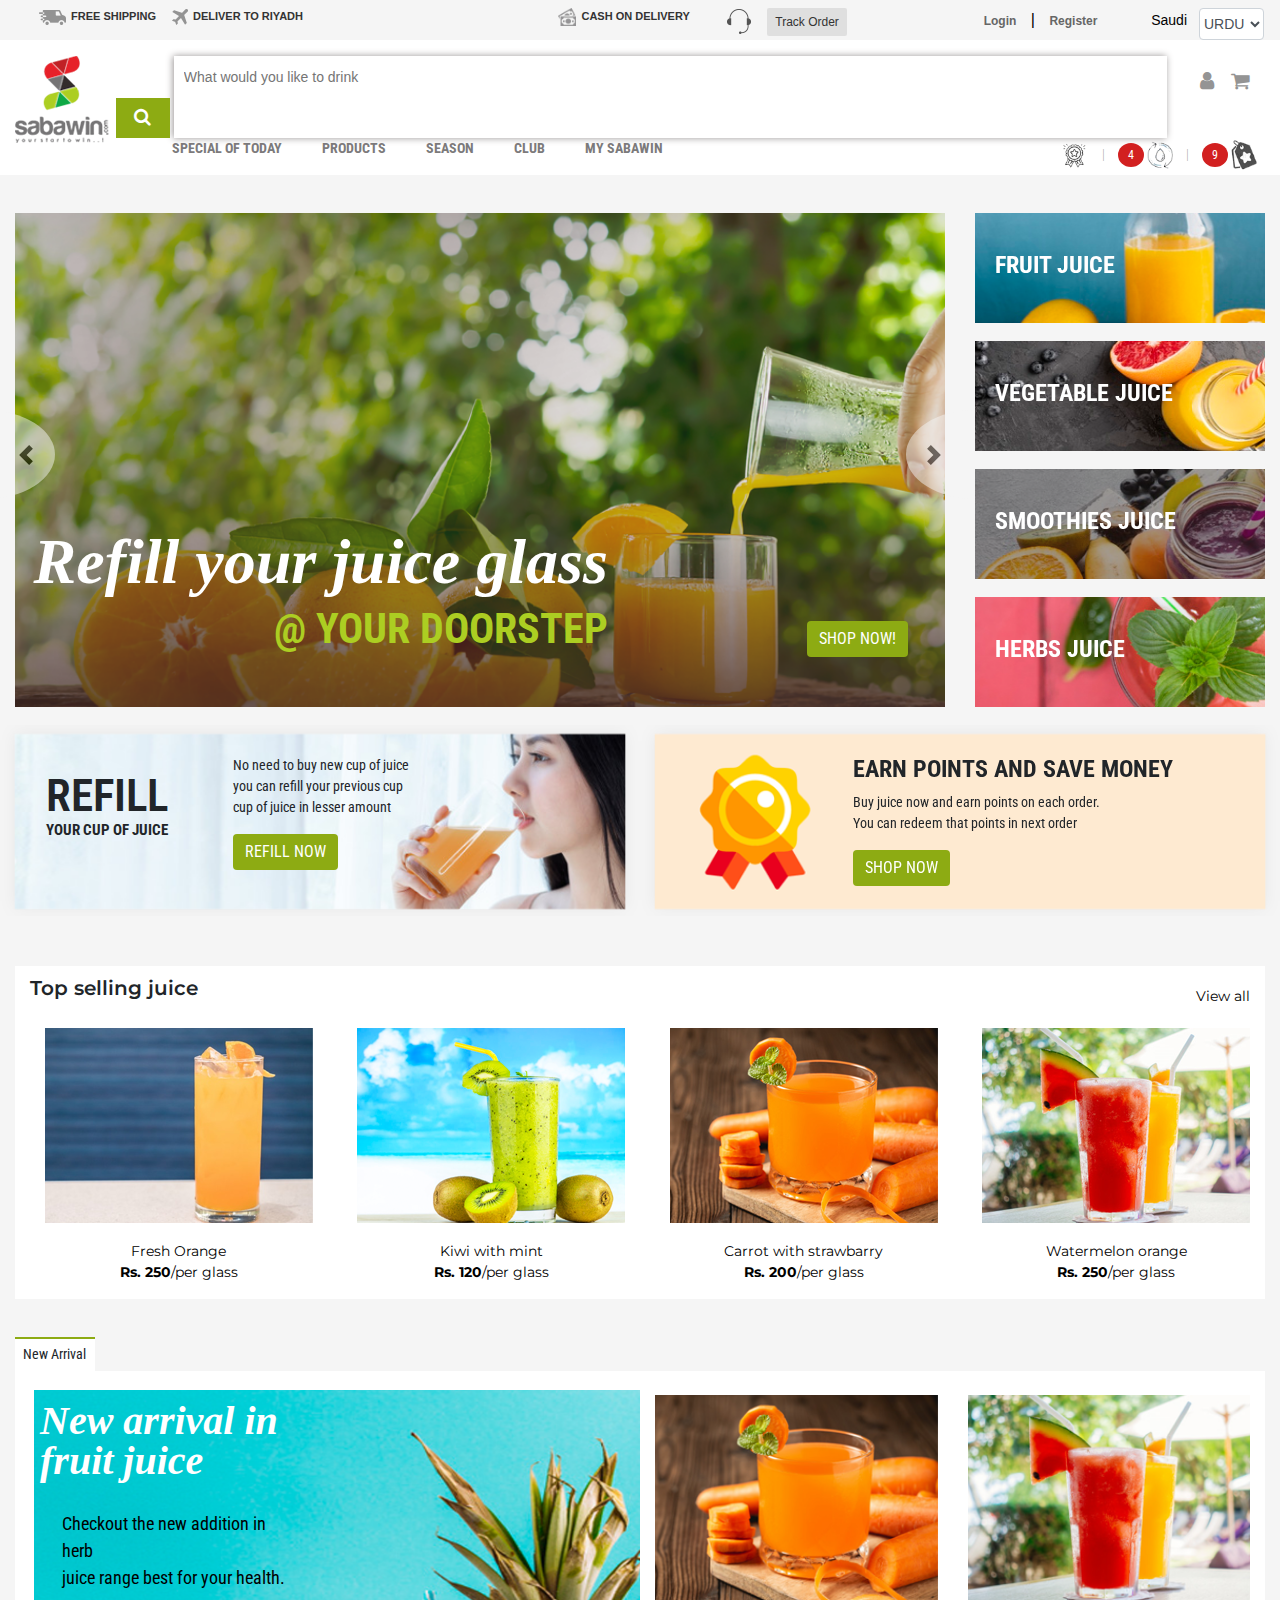
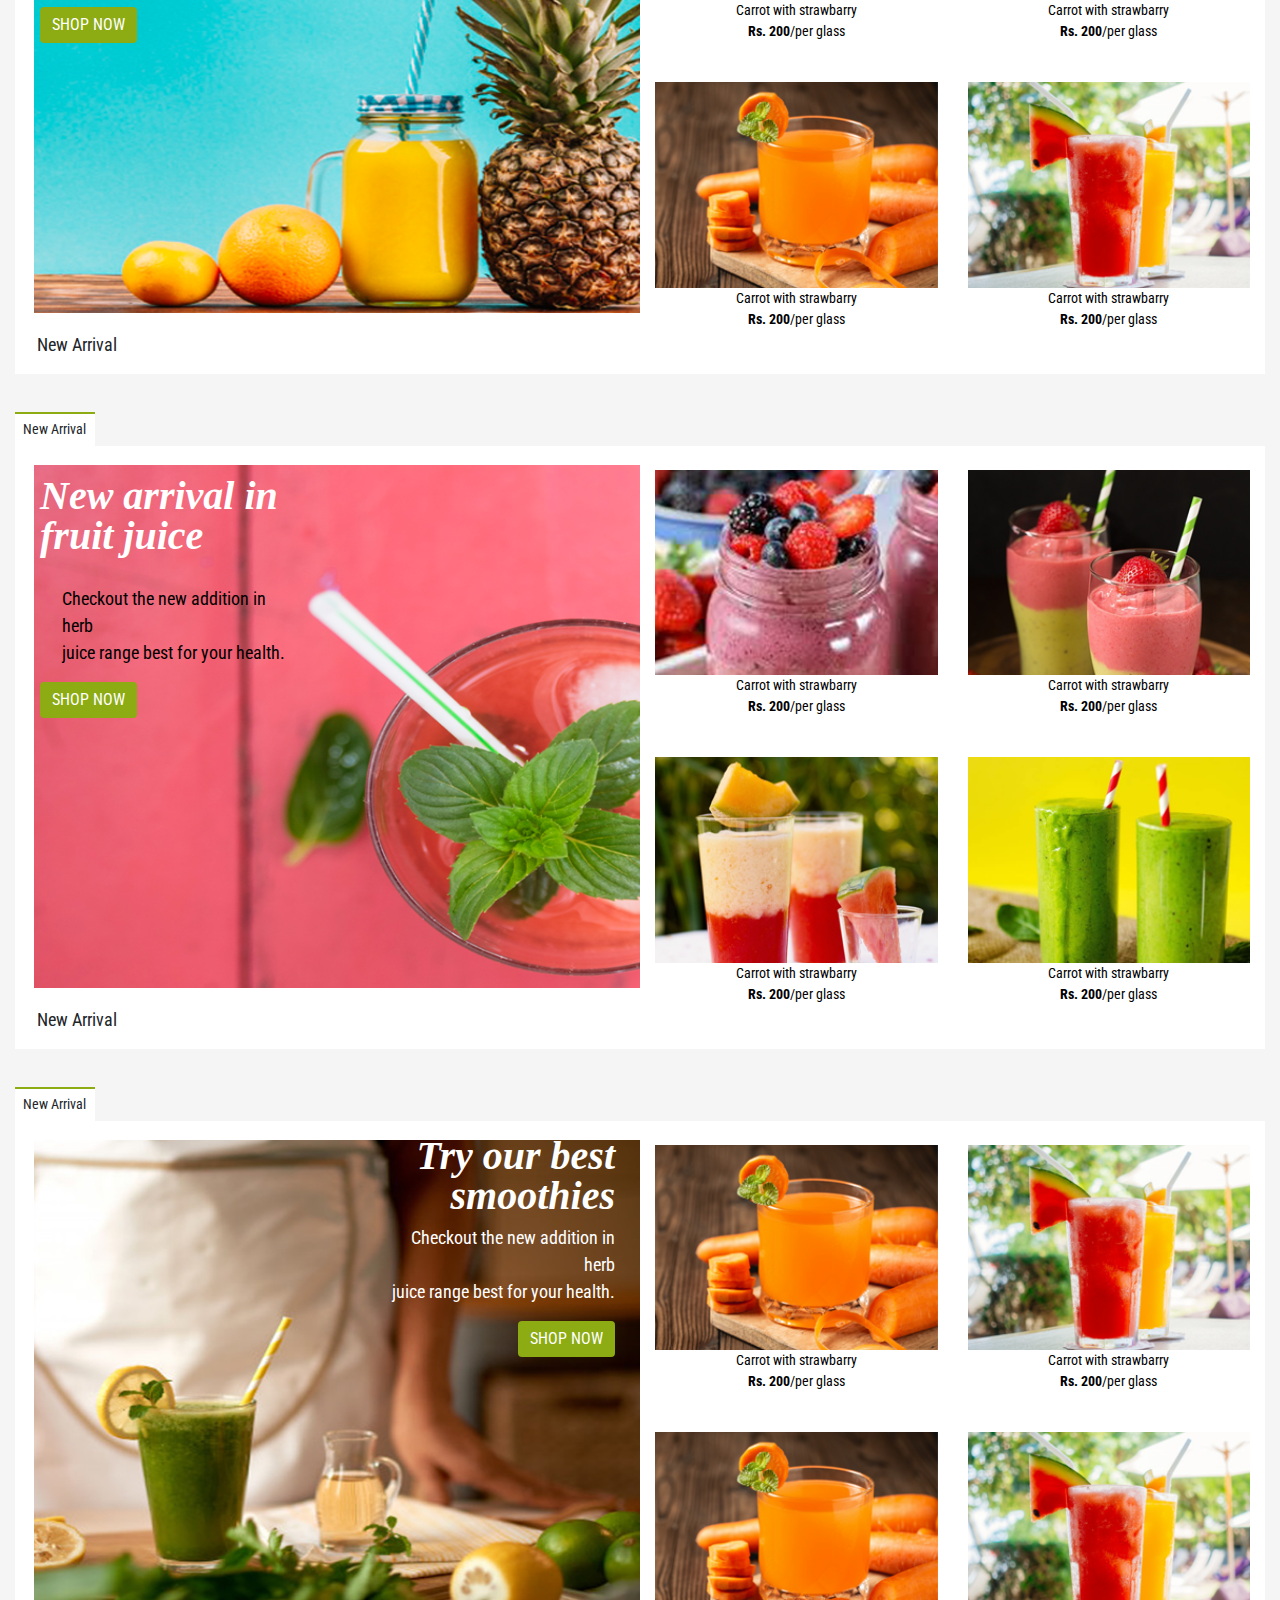
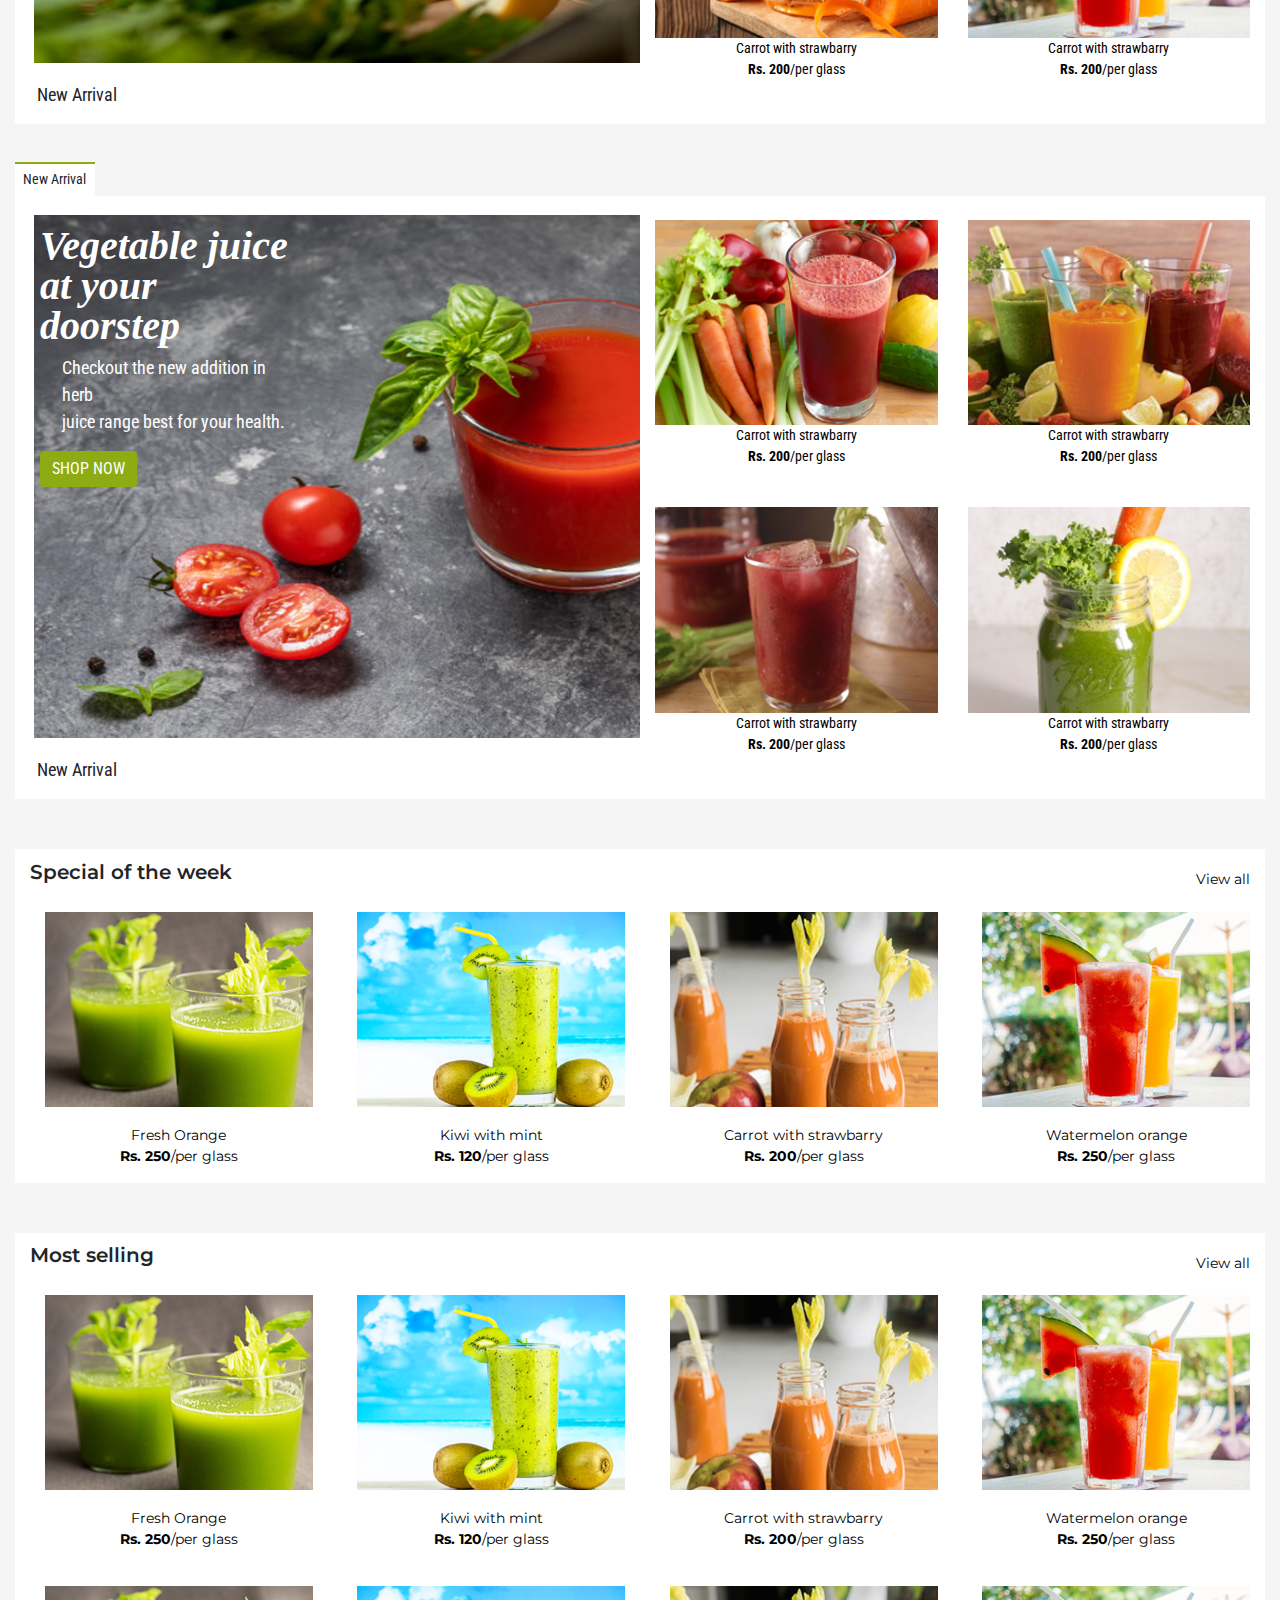
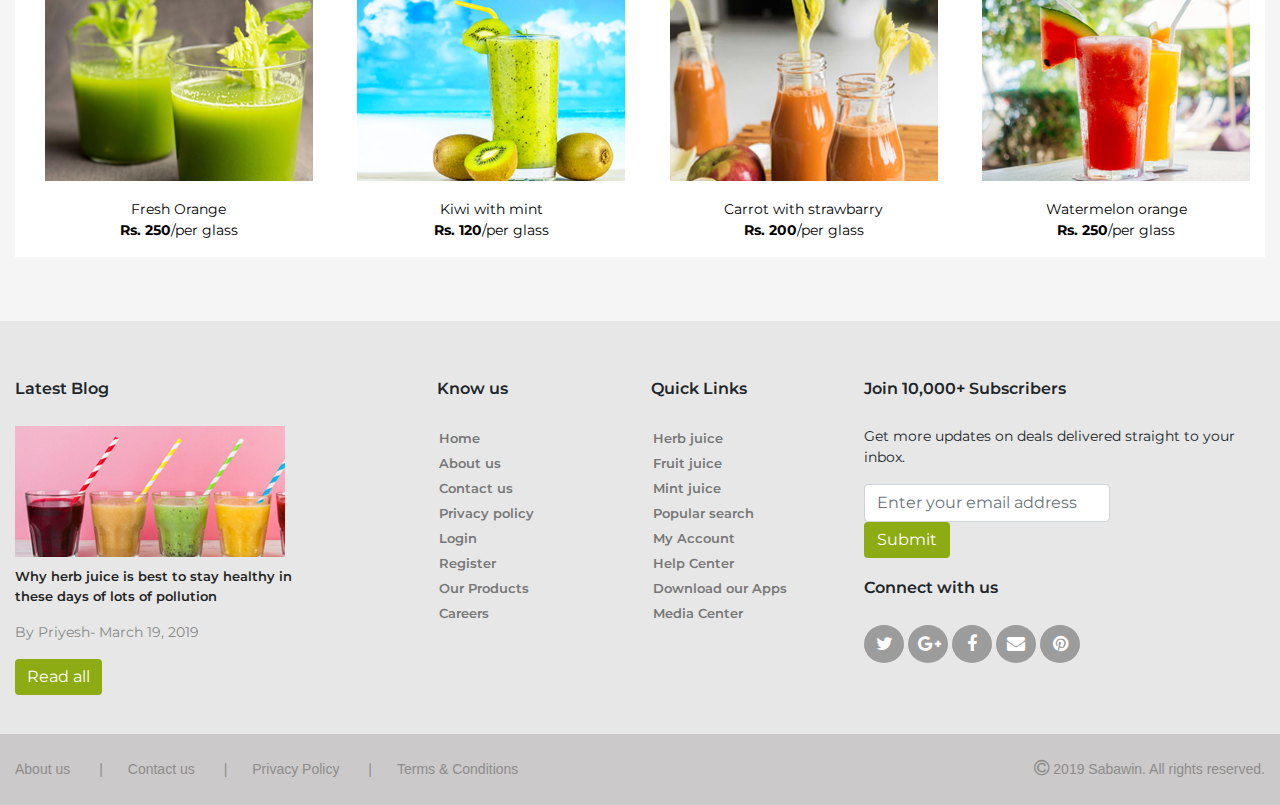
==== sabawin-changes/index.html @ ae137417 "date 11-feb: all files added" ====
<!DOCTYPE html>
<html lang="en">

<head>
  <meta charset="utf-8">
  <meta name="viewport" content="width=device-width, initial-scale=1, shrink-to-fit=no">
  <meta name="description" content="">
  <meta name="author" content="">
  <title>sabawin</title>
  <link href='https://fonts.googleapis.com/css?family=Roboto Condensed:400,300,300italic,400italic,700,700italic,900,900italic' rel='stylesheet'>
  <link href='https://fonts.googleapis.com/css?family=Montserrat' rel='stylesheet'>
  <!-- <link href='https://fonts.google.com/?query=proxima+nova' rel='stylesheet'> -->
  <link href="bootstrap/css/bootstrap.min.css" rel="stylesheet">
  <link href="font-awesome/css/font-awesome.min.css" rel="stylesheet" type="text/css">
  <link href="css/style.css" rel="stylesheet">
</head>

<body>
  <header>
    <nav class="navbar navbar-expand-lg navbar-light " id="mainNav">
      <div class="container top-header">
        <div class=" d-inline-block w-100" id="navbarResponsive">
          <ul class="navbar-nav header-link pull-left">
            <!-- <li class="nav-item location-hd">
              <a class="nav-link js-scroll-trigger headsize headsizeDS active" href="javascript:void(0)"><span class="locatehd">LOCATION</span>
                <span class="fa fa-map-marker"></span>NOIDA SECTOR-18</a>
            </li> -->
            <li class="nav-item">
              <a class="nav-link js-scroll-trigger headsize headsizeDS active" href=""><img src="./img/truck2.png" alt=".."><span>FREE SHIPPING</span></a>
            </li>
            <!-- <li class="nav-item">
              <a class="nav-link js-scroll-trigger headsize headsizeDS active" href=""><img src="./img/cash.png" alt=".."><span>CASH ON DELIVERY</span></a>
              
            </li> -->
            <li class="nav-item">
              <a class="nav-link js-scroll-trigger headsize headsizeDS active" href=""><img src="./img/plane.png" alt=".."><span>DELIVER TO RIYADH</span></a>
              <!--a class="nav-link js-scroll-trigger headsize headsizeDS active" href=""><span class="fa fa-plane"></span>DELIVER TO RIYADH</a-->
            </li>
          </ul>
          <div class="right-section-tracking">
          <a class="cod" href="javascript:void(0)"><img src="./img/cash.png" alt=".."><span>CASH ON DELIVERY</span></a>
              
          <div class="d-inline helpline">
            <img class="headset" src="./img/headphones.png" alt="..">
            <div class="trackordbtn d-inline-block">
              <a href="">Track Order</a>
            </div>
          </div>
          <div class="auth-links d-inline-block">
            <a href="javascript:void(0)" data-toggle="modal" data-target="#popUpWindow">Login</a>
            <span class="seperate">|</span>
            <a href="javascript:void(0)" data-toggle="modal" data-target="#popUpWindow">Register</a>
          </div>
          <!-- <div>
            <li class="nav-item">
              <a class="nav-link js-scroll-trigger headsize headsizeDS active" href=""><img src="./img/headphones.png" alt=".."></a>
            </li>
            <li class="nav-item">
              <a class="nav-link js-scroll-trigger headsize headsizeDS active" href="">
                <sapn class="fa fa-globe"></sapn>
              </a>
            </li> -->
          <div class="lang-selector-blk d-inline-block">
            <!-- <img src="./img/headphones.png" alt=".."> -->
            <sapn class="lang-saudi">Saudi</sapn>
            <form action="" class="sel-lang">
              <div class="form-group">
                <select class="form-control" id="sel1">
                  <option>URDU</option>
                  <option>EN</option>
                  <option>3</option>
                  <option>4</option>
                </select>
              </div>
              <!--select name="cars">
                    <option value="english">EN</option>
                    <option value="hindi">H</option>
                    <option value="Arabic">A</option>

                  </select-->
              <!--input type="search" placeholder="EN" required>
                <a href="javascript:void(0)"><span class="fa fa-caret-down"></span></a-->
            </form>
          </div>
        </div>
        </div>
      </div>
    </nav>
    <div class="logo-head" id="searcheaderNav">
      <div class="container">
        <div class="row">
          <div class="col-md-1">
            <a href="javascript:void(0)"><img src="./img/logo.png" alt=".."></a>
          </div>
          <div class="col-md-11 srch-menu">
            <div class="row">
              <div class="col-md-11">
                <form action="" role="search" class="search-header">
                  <input type="search" placeholder="What would you like to drink" required>
                  <button type="submit" class="search-btn"><span class="fa fa-search"></span></button>
                </form>
              </div>
              <div class="col-md-1 cart-icon">
                <a href="javascript:void(0)"><span class="fa fa-user"></span></a>
                <a href="javascript:void(0)"><span class="fa fa-shopping-cart"></span></a>
              </div>
            </div>
            <div class="row header-selection">
              <div class="col-md-8 menu">
                <ul>
                  <li>
                    <a href="javascript:void(0)">SPECIAL OF TODAY</a>
                  </li>
                 <!--  <li>
                    <a href="javascript:void(0)">PRODUCTS</a>
                  </li>  -->
                   <li class="dropdown">
                          <a href="JavaScript:void(0)" class="dropdown-toggle drop-product">PRODUCTS</a>
                          <div class="dropdown-menu fruit-dropdown">
                               <div class="row">
                                   <div class="col-md-2 f-juice">
                                       <h6>Fruit Juice</h6>
                                       <ul>
                                           <li><a href="#" onclick="showImage();">Orange juice</a></li>
                                           <li><a href="#" onclick="showImage();">Grape juice</a></li>
                                           <li><a href="#" onclick="showImage();">Pinapple juice</a></li>
                                           <li><a href="javascript:void(0)">Kiwifruit juice</a></li>
                                           <li><a href="javascript:void(0)">Kiwifruit juice</a></li>
                                           <li><a href="javascript:void(0)">Kiwifruit juice</a></li>
                                           <li><a href="javascript:void(0)">Kiwifruit juice</a></li>
                                           <span id="fruitList" class="bHide">
                                           <li><a href="javascript:void(0)">Grape juice</a></li>
                                           <li><a href="javascript:void(0)">Lychee juice</a></li>
                                           <li><a href="javascript:void(0)">Kiwifruit juice</a></li>
                                         </span>
                                         <span class="showHide" data-showHideId="fruitList">+More...</span>
                                       
                                          <img class="item-img" id="orangeDiv" src="./img/orange.png" alt=".." style="width: 100%;">
                                          
                                          
                                        
                                          <!-- <img class="item-img" id="grapeDiv" src="./img/kiwi.png" alt=".." style="width: 100%;">
                                        
                                       
                                          <img class="item-img" id="pineDiv" src="./img/green.png" alt=".." style="width: 100%;"> -->
                                        
                                       </ul>
                                   </div>
                                   <div class="col-md-2 f-juice">
                                       <h6>Vegetable Juice</h6>
                                       <ul>
                                           <li><a href="#" onclick="vegImage();">Carrot juice</a></li>
                                           <li><a href="javascript:void(0)">Spinach juice</a></li>
                                           <li><a href="javascript:void(0)">Beet juice</a></li>
                                           <li><a href="javascript:void(0)">Spinach juice</a></li>
                                           <li><a href="javascript:void(0)">Spinach juice</a></li>
                                           <li><a href="javascript:void(0)">Mix juice</a></li>
                                           <li><a href="javascript:void(0)">Carrot juice</a></li>
                                           <span id="vegList" class="bHide">
                                           <li><a href="javascript:void(0)">Beet juice</a></li>
                                           <li><a href="javascript:void(0)">Beet juice</a></li>
                                           <li><a href="javascript:void(0)">Beet juice</a></li>
                                         </span>
                                         <span class="showHide" data-showHideId="vegList">+More...</span>
                                         <img class="item-img" id="carrotDiv" src="./img/green.png" alt=".." style="width: 100%;">

                                       </ul>
                                   </div>
                                     <div class="col-md-2 f-juice">
                                       <h6>Smoothies Juice</h6>
                                       <ul>
                                           <li><a href="#" onclick="smoothyImage();">Carrot juice</a></li>
                                           <li><a href="javascript:void(0)">Spinach juice</a></li>
                                           <li><a href="javascript:void(0)">Spinach juice</a></li>
                                           <li><a href="javascript:void(0)">Spinach juice</a></li>
                                           <li><a href="javascript:void(0)">Spinach juice</a></li>
                                           <li><a href="javascript:void(0)">Spinach juice</a></li>
                                           <li><a href="javascript:void(0)">Spinach juice</a></li>
                                           <span id="smoothyList" class="bHide">
                                           <li><a href="javascript:void(0)">Spinach juice</a></li>
                                           <li><a href="javascript:void(0)">Spinach juice</a></li>
                                           <li><a href="javascript:void(0)">Spinach juice</a></li>
                                         </span>
                                         <span class="showHide" data-showHideId="smoothyList">+More...</span>
                                        <img class="item-img" id="sDiv" src="./img/green.png" alt=".." style="width: 100%;">
                                       </ul>
                                   </div>
                                    <div class="col-md-2 f-juice" style="border-right: none;">
                                       <h6>Herbs Juice</h6>
                                       <ul>
                                           <li><a href="#" onclick="herbImage();">Carrot juice</a></li>
                                           <li><a href="javascript:void(0)">Spinach juice</a></li>
                                           <li><a href="javascript:void(0)">Carrot juice</a></li>
                                           <li><a href="javascript:void(0)">Carrot juice</a></li>
                                           <li><a href="javascript:void(0)">Carrot juice</a></li>
                                           <li><a href="javascript:void(0)">Spinach juice</a></li>
                                           <li><a href="javascript:void(0)">Spinach juice</a></li>
                                           <span id="herbList" class="bHide">
                                           <li><a href="javascript:void(0)">Carrot juice</a></li>
                                           <li><a href="javascript:void(0)">Carrot juice</a></li>
                                           <li><a href="javascript:void(0)">Carrot juice</a></li>
                                         </span>
                                         <span class="showHide" data-showHideId="herbList">+More...</span> 
                                         <img class="item-img" id="hDiv" src="./img/green.png" alt=".." style="width: 100%;">
                                       </ul>
                                     
                                    </div>
                                    <div class="col-md-2 f-juice drop-img">
                                          
                                            <img src="./img/kiwi.png" alt="">
                                            <p>Kiwi with mint
                                              <br><b>Rs. 120</b>/per glass
                                            </p>
                                            <div class="drop-button">
                                              <button type="button" class="btn btn-primary submit">SHOP NOW</button>
                                            </div>
                                    </div>
                               </div>
                              </div>
                        
                  </li>
                  <li>
                    <a href="javascript:void(0)">SEASON</a>
                  </li>
                  <li>
                    <a href="javascript:void(0)">CLUB</a>
                  </li>
                  <li>
                    <a href="javascript:void(0)">MY SABAWIN</a>
                  </li>
                </ul>
              </div>
              <div class="col-md-4 getmembership">
                <a href="javascript:void(0)"><img src="./img/membership.png" alt=""></a>
                <a href="javascript:void(0)"><b class="numcircle">4</b><img src="./img/re-fill.png" alt=""></a>
                <a href="javascript:void(0)"><b class="numcircle">9</b><img src="./img/points.png" alt=""></a>
                <!-- <a href="javascript:void(0)">GET MEMBERSHIP</a>
                <a href="javascript:void(0)"><b>4</b> RE-FILL</a>
                <a href="javascript:void(0)"><b>290</b> POINTS</a> -->
              </div>
            </div>
          </div>
        </div>
      </div>
    </div>
  </header>
  <div class="img-slide" id="contentBlock">
    <div class="container">
      <div class="row slider-box">
        <div class="col-md-9">
          <div id="imgCarousel" class="carousel slide top-banner" data-ride="carousel">
            <div class="carousel-inner">
              <div class="carousel-item active">
                <img src="./img/refill.png" alt="..">
                <div class="carousel-caption refill">
                  <div class="bantptxt">
                    <h1>Refill your juice glass</h1>
                    <h2 class="doorstep">@ YOUR DOORSTEP</h2>
                  </div>
                  <div class="shop-btn">
                    <button type="button" class="btn btn-primary submit">SHOP NOW!</button>
                  </div>
                </div>
              </div>
              <div class="carousel-item">
                <img src="./img/refill.png">
                <div class="carousel-caption refill">
                  <div class="bantptxt">
                    <h1>Refill your juice glass</h1>
                    <h2 class="doorstep">@ YOUR DOORSTEP</h2>
                  </div>
                  <div class="shop-btn">
                    <button type="button" class="btn btn-primary submit">SHOP NOW!</button>
                  </div>
                </div>
              </div>
           
            </div>
            <a class="carousel-control-prev prev-btn" href="#imgCarousel" data-slide="prev">
              <span class="carousel-control-prev-icon"></span>
            </a>
            <a class="carousel-control-next nxt-btn" href="#imgCarousel" data-slide="next">
              <span class="carousel-control-next-icon"></span>
            </a>
          </div>
        </div>
        <div class="col-md-3 right-img">
          <a href="fruit.html">
            <div>
              <img src="./img/fruit.png" alt="..">
              <h4 class="fruit-juice">FRUIT JUICE</h4>
            </div>
          </a>
          <a href="javascript:void(0)">
            <div>
              <img src="./img/vegetable.png" alt="..">
              <h4 class="fruit-juice">VEGETABLE JUICE</h4>
            </div>
            <!-- <img src="./img/vegetable.png" alt="..">
            <div class="veg-juice">VEGETABLE JUICE</div> -->
          </a>
          <a href="javascript:void(0)">
            <div>
              <img src="./img/smoothy.png" alt="..">
              <h4 class="fruit-juice">SMOOTHIES JUICE</h4>
            </div>
            <!-- <img src="./img/smoothy.png" alt="..">
            <div class="smoothy-juice">SMOOTHIES JUICE</div> -->
          </a>
          <a href="javascript:void(0)">
            <div>
              <img src="./img/herbs.png" alt="..">
              <h4 class="fruit-juice">HERBS JUICE</h4>
            </div>
            <!-- <img src="./img/herbs.png" alt="..">
            <div class="herbs-juice">HERBS JUICE</div> -->
          </a>
        </div>
      </div>
      <div class="row points-block">
        <div class="col-md-6 girl-blk">
          <!-- <img src="./img/girl.png" alt=".."> -->
          <div class="refill-block-rt">
            <div class="col-md-4 left-block">
              <h4>REFILL</h4>
              <p>YOUR CUP OF JUICE</p>
            </div>
            <div class="col-md-6 right-block">
              <p>No need to buy new cup of juice
                <br>you can refill your previous cup
                <br>cup of juice in lesser amount</p>
              <button type="button" class="btn btn-primary submit">REFILL NOW</button>
            </div>
          </div>
        </div>
        <div class="col-md-6 earn-point">
          <!-- <img src="./img/earn.png" alt=".."> -->
          <div class="col-md-3 point-text">
            <h4>EARN POINTS AND SAVE MONEY</h4>
            <p>Buy juice now and earn points on each order.
              <br>You can redeem that points in next order</p>
            <button type="button" class="btn btn-primary submit">SHOP NOW</button>
          </div>
        </div>
      </div>

      <div class="row top-selling-juice">
        <div class="col-md-10">
          <h5>Top selling juice</h5>
        </div>
        <div class="col-md-2">
          <a href="javascript:void(0)">View all</a>
        </div>
        <div class="col-md-3">
          <a href="product.html">
            <img src="./img/orange.png" alt="">
            <p>Fresh Orange
              <br><b>Rs. 250</b>/per glass</p>
          </a>
        </div>
        <div class="col-md-3">
          <a href="product.html">
            <img src="./img/kiwi.png" alt="">
            <p>Kiwi with mint
              <br><b>Rs. 120</b>/per glass</p>
          </a>
        </div>
        <div class="col-md-3">
          <a href="product.html">
            <img src="./img/carrot.png" alt="">
            <p>Carrot with strawbarry
              <br><b>Rs. 200</b>/per glass</p>
          </a>
        </div>
        <div class="col-md-3">
          <a href="product.html">
            <img src="./img/watermelon.png" alt="">
            <p>Watermelon orange
              <br><b>Rs. 250</b>/per glass</p>
          </a>
        </div>
      </div>
      <div class="row new-arrival-1">
        <div class="col-md-12" style="padding-left: 0;">
            <div class="head-box">
              <p>New Arrival</p>
            </div>
        </div>
        <div class="col-md-6 pine-img">
          <img src="./img/pinapple.png" alt="..">
            <p>New Arrival</p>
          <div class="col-md-3 fruit-text ">
            <div>
              <h1>New arrival in fruit juice </h1>
              <p>
                Checkout the new addition in herb
                <br>juice range best for your health.
              </p>
              <button type="button" class="btn btn-primary submit">SHOP NOW</button>
            </div>
          </div>
        </div>
        <div class="col-md-6 group-img-1">
          <div class="row group1">
            <div class="col-md-6">
              <a href="javascript:void(0)">
                <img src="./img/carrot.png" alt="">
                <p>Carrot with strawbarry
                  <br><b>Rs. 200</b>/per glass</p>
              </a>
            </div>
            <div class="col-md-6">
              <a href="javascript:void(0)">
                <img src="./img/watermelon.png" alt="">
                <p>Carrot with strawbarry
                  <br><b>Rs. 200</b>/per glass</p>
              </a>
            </div>
          </div>
          <div class="row group1">
            <div class="col-md-6">
              <a href="javascript:void(0)">
                <img src="./img/carrot.png" alt="">
                <p>Carrot with strawbarry
                  <br><b>Rs. 200</b>/per glass</p>
              </a>
            </div>
            <div class="col-md-6">
              <a href="javascript:void(0)">
                <img src="./img/watermelon.png" alt="">
                <p>Carrot with strawbarry
                  <br><b>Rs. 200</b>/per glass</p>
              </a>
            </div>
          </div>
        </div>
      </div>

      <div class="row new-arrival-1">
         <div class="col-md-12" style="padding-left: 0;">
            <div class="head-box">
              <p>New Arrival</p>
            </div>
        </div>
        <div class="col-md-6 pine-img">
          <img src="./img/new-arrival.png" alt="..">
          <p>New Arrival</p>
          <div class="col-md-3 fruit-text">
            <div>
              <h1>New arrival in fruit juice </h1>
              <p>
                Checkout the new addition in herb
                <br>juice range best for your health.
              </p>
              <button type="button" class="btn btn-primary submit">SHOP NOW</button>
            </div>
          </div>
        </div>
        <div class="col-md-6 group-img-1">
          <div class="row group1">
            <div class="col-md-6">
              <a href="javascript:void(0)">
                <img src="./img/strawberry.png" alt="">
                <p>Carrot with strawbarry
                  <br><b>Rs. 200</b>/per glass</p>
              </a>
            </div>
            <div class="col-md-6">
              <a href="javascript:void(0)">
                <img src="./img/juice2.png" alt="">
                <p>Carrot with strawbarry
                  <br><b>Rs. 200</b>/per glass</p>
              </a>
            </div>
          </div>
          <div class="row group1">
            <div class="col-md-6">
              <a href="javascript:void(0)">
                <img src="./img/strawberry2.png" alt="">
                <p>Carrot with strawbarry
                  <br><b>Rs. 200</b>/per glass</p>
              </a>
            </div>
            <div class="col-md-6">
              <a href="javascript:void(0)">
                <img src="./img/green.png" alt="">
                <p>Carrot with strawbarry
                  <br><b>Rs. 200</b>/per glass</p>
              </a>
            </div>
          </div>
        </div>
      </div>
      <div class="row new-arrival-1">
         <div class="col-md-12" style="padding-left: 0;">
            <div class="head-box">
              <p>New Arrival</p>
            </div>
        </div>
        <div class="col-md-6 pine-img">
          <img src="./img/try.png" alt="..">
          <p>New Arrival</p>
          <div class="col-md-3 try-text">
            <div>
              <h1>Try our best smoothies</h1>
              <p>
                Checkout the new addition in herb
                <br>juice range best for your health.
              </p>
              <button type="button" class="btn btn-primary submit">SHOP NOW</button>
            </div>
          </div>
        </div>
        <div class="col-md-6 group-img-1">
          <div class="row group1">
            <div class="col-md-6 product-img">
              <a href="javascript:void(0)">
                <img src="./img/carrot.png" alt="">
                <p>Carrot with strawbarry
                  <br><b>Rs. 200</b>/per glass</p>
              </a>
            </div>
            <div class="col-md-6 product-img">
              <a href="javascript:void(0)">
                <img src="./img/watermelon.png" alt="">
                <p>Carrot with strawbarry
                  <br><b>Rs. 200</b>/per glass</p>
              </a>
            </div>
          </div>
          <div class="row group1">
            <div class="col-md-6 product-img">
              <a href="javascript:void(0)">
                <img src="./img/carrot.png" alt="">
                <p>Carrot with strawbarry
                  <br><b>Rs. 200</b>/per glass</p>
              </a>
            </div>
            <div class="col-md-6 product-img">
              <a href="javascript:void(0)">
                <img src="./img/watermelon.png" alt="">
                <p>Carrot with strawbarry
                  <br><b>Rs. 200</b>/per glass</p>
              </a>
            </div>
          </div>
        </div>
      </div>
      <div class="row new-arrival-1">
         <div class="col-md-12" style="padding-left: 0;">
            <div class="head-box">
              <p>New Arrival</p>
            </div>
        </div>
        <div class="col-md-6 pine-img">
          <img src="./img/tomato.png" alt="..">
          <p>New Arrival</p>
          <div class="col-md-3 veg-text">
            <div>
              <h1>Vegetable juice at your doorstep</h1>
              <p>
                Checkout the new addition in herb
                <br>juice range best for your health.
              </p>
              <button type="button" class="btn btn-primary submit">SHOP NOW</button>
            </div>
          </div>
        </div>
        <div class="col-md-6 group-img-1">
          <div class="row group1">
            <div class="col-md-6">
              <a href="javascript:void(0)">
                <img src="./img/juice4.png" alt="">
                <p>Carrot with strawbarry
                  <br><b>Rs. 200</b>/per glass</p>
              </a>
            </div>
            <div class="col-md-6">
              <a href="javascript:void(0)">
                <img src="./img/carrot3.png" alt="">
                <p>Carrot with strawbarry
                  <br><b>Rs. 200</b>/per glass</p>
              </a>
            </div>
          </div>
          <div class="row group1">
            <div class="col-md-6">
              <a href="javascript:void(0)">
                <img src="./img/beetroot.png" alt="">
                <p>Carrot with strawbarry
                  <br><b>Rs. 200</b>/per glass</p>
              </a>
            </div>
            <div class="col-md-6">
              <a href="javascript:void(0)">
                <img src="./img/mint.png" alt="">
                <p>Carrot with strawbarry
                  <br><b>Rs. 200</b>/per glass</p>
              </a>
            </div>
          </div>
        </div>
      </div>
      <div class="row top-selling-juice">
        <div class="col-md-10">
          <h5>Special of the week</h5>
          <!-- <a href="javascript:void(0)">View all</a> -->
        </div>
        <div class="col-md-2">
          <a href="javascript:void(0)">View all</a>
        </div>
        <div class="col-md-3">
          <a href="javascript:void(0)">
            <img src="./img/green2.png" alt="">
            <p>Fresh Orange
              <br><b>Rs. 250</b>/per glass</p>
          </a>
        </div>
        <div class="col-md-3">
          <a href="javascript:void(0)">
            <img src="./img/kiwi.png" alt="">
            <p>Kiwi with mint
              <br><b>Rs. 120</b>/per glass</p>
          </a>
        </div>
        <div class="col-md-3">
          <a href="javascript:void(0)">
            <img src="./img/carrot2.png" alt="">
            <p>Carrot with strawbarry
              <br><b>Rs. 200</b>/per glass</p>
          </a>
        </div>
        <div class="col-md-3">
          <a href="javascript:void(0)">
            <img src="./img/watermelon.png" alt="">
            <p>Watermelon orange
              <br><b>Rs. 250</b>/per glass</p>
          </a>
        </div>
      </div>
      <div class="row top-selling-juice">
        <div class="col-md-10">
          <h5>Most selling</h5>
          <!-- <a href="javascript:void(0)">View all</a> -->
        </div>
        <div class="col-md-2">
          <a href="javascript:void(0)">View all</a>
        </div>
        <div class="col-md-3">
          <a href="javascript:void(0)">
            <img src="./img/green2.png" alt="">
            <p>Fresh Orange
              <br><b>Rs. 250</b>/per glass</p>
          </a>
        </div>
        <div class="col-md-3">
          <a href="javascript:void(0)">
            <img src="./img/kiwi.png" alt="">
            <p>Kiwi with mint
              <br><b>Rs. 120</b>/per glass</p>
          </a>
        </div>
        <div class="col-md-3">
          <a href="javascript:void(0)">
            <img src="./img/carrot2.png" alt="">
            <p>Carrot with strawbarry
              <br><b>Rs. 200</b>/per glass</p>
          </a>
        </div>
        <div class="col-md-3">
          <a href="javascript:void(0)">
            <img src="./img/watermelon.png" alt="">
            <p>Watermelon orange
              <br><b>Rs. 250</b>/per glass</p>
          </a>
        </div>
        <div class="col-md-3">
          <a href="javascript:void(0)">
            <img src="./img/green2.png" alt="">
            <p>Fresh Orange
              <br><b>Rs. 250</b>/per glass</p>
          </a>
        </div>
        <div class="col-md-3">
          <a href="javascript:void(0)">
            <img src="./img/kiwi.png" alt="">
            <p>Kiwi with mint
              <br><b>Rs. 120</b>/per glass</p>
          </a>
        </div>
        <div class="col-md-3">
          <a href="javascript:void(0)">
            <img src="./img/carrot2.png" alt="">
            <p>Carrot with strawbarry
              <br><b>Rs. 200</b>/per glass</p>
          </a>
        </div>
        <div class="col-md-3">
          <a href="javascript:void(0)">
            <img src="./img/watermelon.png" alt="">
            <p>Watermelon orange
              <br><b>Rs. 250</b>/per glass</p>
          </a>
        </div>
      </div>
    </div>
  </div>
  <div class="footer-1">
    <div class="container">
      <div class="row">
        <div class="col-md-3 latest-blog">
          <h6>Latest Blog</h6>
          <img src="./img/footer-img.png" alt="..">
          <p class="whyherb">Why herb juice is best to stay healthy in these days of lots of pollution</p>
          <p class="march">By Priyesh- March 19, 2019</p>
          <button type="button" class="btn btn-primary submit">Read all</button>
          <!-- <button type="button" style="background-color: #8dab13;border:none;" class="btn btn-primary refill-btn">Read all</button> -->
        </div>
        <div class="col-md-2 know-us">
          <h6>Know us</h6>
          <ul>
            <li><a href="javascript:void(0)">Home</a></li>
            <li><a href="about-us.html">About us</a></li>
            <li><a href="contact-us.html">Contact us</a></li>
            <li><a href="javascript:void(0)">Privacy policy</a></li>
            <li><a href="javascript:void(0)" data-toggle="modal" data-target="#popUpWindow">Login</a></li>
            <!-- <li><a href="javascript:void(0)">Login</a></li> -->
            <li><a href="javascript:void(0)" data-toggle="modal" data-target="#popUpWindow">Register</a></li>
            <!-- <li><a href="javascript:void(0)">Register</a></li> -->
            <li><a href="javascript:void(0)">Our Products</a></li>
            <li><a href="javascript:void(0)">Careers</a></li>
          </ul>
        </div>
        <div class="col-md-2 quick-links">
          <h6>Quick Links</h6>
          <ul>
            <li><a href="javascript:void(0)">Herb juice</a></li>
            <li><a href="javascript:void(0)">Fruit juice</a></li>
            <li><a href="javascript:void(0)">Mint juice</a></li>
            <li><a href="javascript:void(0)">Popular search</a></li>
            <li><a href="javascript:void(0)">My Account</a></li>
            <li><a href="javascript:void(0)">Help Center</a></li>
            <li><a href="javascript:void(0)">Download our Apps</a></li>
            <li><a href="javascript:void(0)">Media Center</a></li>
          </ul>
        </div>
        <div class="col-md-4 subscribers">
          <h6>Join 10,000+ Subscribers</h6>
          <p>Get more updates on deals delivered straight to your inbox.</p>
          <form class="form-inline" action="/action_page.php">
            <div class="form-group">
              <input type="email" class="form-control" id="email" placeholder="Enter your email address" name="email" required>
              <button class="btn btn-primary submit" type="submit" style="width: 26%; height: 0%">Submit</button>
            </div>
          </form>
          <h6>Connect with us</h6>
          <div class="social-icon">
            <a class="fa fa-twitter" target="_blank" href="javascript:void(0)"></a>
            <a class="fa fa-google-plus" target="_blank" href="javascript:void(0)"></a>
            <a class="fa fa-facebook" target="_blank" href="javascript:void(0)"></a>
            <a class="fa fa-envelope" target="_blank" href="javascript:void(0)"></a>
            <a class="fa fa-pinterest" target="_blank" href="javascript:void(0)"></a>
          </div>
        </div>
      </div>
    </div>
  </div>
  <footer class="footer-menu">
    <div class="container">
      <div class="footer-links">
        <a href="about-us.html">About us</a>
        <a href="contact-us.html">Contact us</a>
        <a href="javascript:void(0)">Privacy Policy</a>
        <a href="javascript:void(0)">Terms & Conditions</a>
        <div class="copyright">
          <p>
            <span class="fa fa-copyright"></span> 2019 Sabawin. All rights reserved.
          </p>
        </div>
      </div>
      <!--  <div class="row">
        <div class="footer-links">
          <a href="javascript:void(0)">About us</a>
          <a href="javascript:void(0)">Contact us</a>
          <a href="javascript:void(0)">Privacy Policy</a>
          <a href="javascript:void(0)">Terms & Conditions</a>   
        </div>
        <div class="copyright">
            <p>
              <span class="fa fa-copyright"></span> 2019 Sabawin. All rights reserved.
            </p>
        </div>
      </div> -->
    </div>
  </footer>
 
  <div class="modal fade auth-modal" id="popUpWindow">
    <div class="modal-dialog">
      <div class="modal-content">
        <!-- header -->
        <div class="modal-header auth-header-modal">
           <ul class="nav nav-tabs" id="tabContent">
              <li><a href="#login" data-toggle="tab" class="active">LOGIN</a></li>
              <li><a href="#register" data-toggle="tab">REGISTER</a></li>
          </ul>
          <!-- <button type="button" class="close" data-dismiss="modal">&times;</button> -->
          <!-- <h3 class="modal-title">Login Form</h3> -->
        </div>
        <!-- body -->
        <div class="modal-header modal-body">
          <div class="tab-content auth-tab">
            <div class="tab-pane active" id="login">
              <form role="form" class="modal-form">
                <div class="logo-modal">
                  <img src="./img/logo.png" alt="..">
                </div>
                <div class="form-group">
                  <input type="email" class="form-control" placeholder="Email" />
                  <input type="password" class="form-control" placeholder="Password" />
                  <div class="forgot-passowrd-blk">
                    <!-- <div class="checkbox"> -->
                    <label class="remember"><input type="checkbox" value="">Remember me</label>
                    <!-- </div> -->
                    <a href="javascript:void(0)" class="forgot-pwd">Forgot password?</a>
                  </div>
                </div>
                <button class="btn btn-primary btn-block submit authform-btn">Log In</button>
                <!-- <a href="javascript:void(0)">Forgot password</a> -->
              </form>
            </div>
            <div class="tab-pane" id="register">
              <form role="form" class="modal-form">
                <div class="logo-modal">
                  <img src="./img/logo.png" alt="..">
                  <div class="points-5">
                      <img src="./img/s-logo.png" alt="..">
                      Earn 5 points for registering an account
                  </div>
                </div>
                <div class="form-group">
                  <div class="row">
                      <div class="col-md-6">
                        <input type="text" class="form-control" placeholder="First name"/>
                      </div> 
                      <div class="col-md-6"> 
                        <input type="text" class="form-control" placeholder="Last name"/>
                      </div>
                  </div>
                  <input type="email" class="form-control" placeholder="Email" />
                  <input type="password" class="form-control" placeholder="Password" />
                  <label class="remember"><input type="checkbox" value="" required>I agree to the Terms & Conditions</label>
                </div>
                <button class="btn btn-primary btn-block submit authform-btn">Register</button>
              </form>
            </div>
          </div>
        </div>
        <!-- footer -->
        <div class="modal-footer">
          <h4><span>Or login with</span></h4>
         
          <!-- <button class="btn btn-primary btn-block">Log In</button> -->
        </div>
         <div class="social-img">
            <a href="javascript:void(0)"><img src="./img/fb.png" alt=".."></a>
            <a href="javascript:void(0)"><img src="./img/gplus.png" alt=".."></a>
          </div>
      </div>
    </div>
  </div>
  
  <script src="jquery/jquery.min.js"></script>
  <script src="bootstrap/js/bootstrap.bundle.min.js"></script>
  <script src="js/custom.js"></script>
  <!--script src="https://cdnjs.cloudflare.com/ajax/libs/popper.js/1.16.0/umd/popper.min.js"></script-->
</body>

</html>
---- sabawin-changes/css/style.css ----
*{ 
  margin: 0;
  -webkit-box-sizing: border-box;
  box-sizing: border-box;
}
/*@font-face{
    font-family:'mon-b';
    src:url(../font-awesome/fonts/Montserrat-Bold) format(".otf");
}
@font-face{
    font-family:'mon-r';
    src:url(../font-awesome/fonts/Montserrat-Regular) format(".otf");
}
@font-face{
    font-family:'mon-t';
    src:url(../font-awesome/fonts/Montserrat-Light) format(".otf");
}*/
a{ 
  text-decoration: none;
}

ul{ 
  list-style: none; padding: 0;
}

.clear{ 
  clear: both;
}
body{
  font-size:14px;
  font-family: 'Roboto Condensed', sans-serif;
}
/*img:hover{
  box-shadow: 0px -3px 4px 1px  #acce22;
  }*/

#mainNav {
  background-color: #f5f5f5;
  /*background-color: #fff;*/
  font-family: 'Open Sans', 'Helvetica Neue', Arial, sans-serif;
  -webkit-transition: all 0.2s;
  -moz-transition: all 0.2s;
  transition: all 0.2s;
  color: #000;
  font-size: 16px;
  padding: 0px 1rem;
}
/*.logo{
  width: 17%;
}*/
#mainNav .navbar-brand {
  margin-right: 0;

}

/*#mainNav .navbar-brand {
  font-weight: 700;
  text-transform: uppercase;
  color: #FE5E00;
  font-family: 'Open Sans', 'Helvetica Neue', Arial, sans-serif;
}*/

.navbar-light .navbar-nav .nav-link {
  color: #000;
}
/*.navbar-light .navbar-nav a.nav-link:hover {
  color: orange;
}*/

.fa{
  font-size: 18px;
  /*padding-left: 12px;*/
  /*padding-right: 4px;*/
}

.nav-item a:hover {
  text-decoration: none;
}
.top-header{
  padding-right: 0px;
  /*background-color: #f5f5f5;*/
}
.header-link{
  /*width: 59%;*/
}
.header-link li{
 
  /*padding-left: 9px;*/
  }
.header-link li a, .cod{
  font-size: 11px;
   font-weight: 600;
   color: #333333 !important;
}
.helpline{float: left;
    margin-left: 3%;}
.cod{
  float: left;
    margin-left: 20%;
}
.cod img{ height: 18px; margin-right: 5px;}
.header-link .nav-link img{margin-right: 5px;}
.sticky {
  position: fixed;
  top: 0;
  width: 100%;
  z-index: 999999;
}
#searcheaderNav{
  background-color: #fff;
}
/*header{
  background-color: #f5f5f5;
}*/
/*.header-link li a:hover{
  color: orange;
}*/
.headset{
  padding-right: 12px;
}
.seperate{
  margin: 0 10px;
}
.lang-saudi{
  font-size: 14px;
  padding-right: 12px;
}
.lang-selector-blk
{
  /*display: inline-block;*/
  /*display: contents;
  width: 11%;*/
}
.right-section-tracking{
  width: 100%;
  text-align: right;
  padding-top: .5rem;
}

/*.search::before{
        position: absolute;
        content: " \2193";
        top: 0px;
        right: -8px;
        height: 20px;
        width: 20px;
}*/
.lang-selector-blk input{
  width: 40px;
}
.lang-selector-blk .fa-globe{
  margin: 0px 16px;
  font-size: 17pt;
  vertical-align: bottom; color: #939393;
}
.lang-selector-blk a{
  color: #000;
}
.sel-lang{
  float: right;
}
.sel-lang .form-group{
  margin-bottom: 0px;
}
.sel-lang .form-control{
  padding: 0px;
  /*width: 60px;*/
  width: 65px;
  font-size: 14px;
  height: 2rem !important;
}
.logo-head{
  /*margin: 6% 0 2%;*/
  padding-top: 1rem;
}
.main-content{padding-top: 115px;}
.logo-head .srch-menu input{
  width: 100%;
  /*height: 50px;*/
  height: 42px;
  /*border-color: #eef5d1;*/
  padding: 0 10% 0 1%;
  border: none;
  font-family: 'Open Sans', 'Helvetica Neue', Arial, sans-serif;
 /* background-color: #FFF;
    border: 1px solid #dcdcdc;
    box-shadow: none;*/
}
.trackordbtn{
  padding: 5px 8px;
  font-size: 12px;
  background-color: #dfdfdf;
  border-radius: 2px;
  /*width: 10%;*/
  text-align: center;
  
}
.trackordbtn a{color: #333333;}
.auth-links{
  /*width: 20%;*/
  margin-right: 4%;
}
.auth-links a{
  color: #666666;
  font-size: 12px;
  font-weight: bold;

}
.fa-caret-down{
  margin-left: -15px;
  /*height: 40px;*/
}
.srch-menu .search-btn{
  background: #8dab13;
}
.search-header{
  float: right; 
  width: 95%;
  box-shadow: -1px 0px 7px 0px #9a9696;
}
button[type="submit"] {
  /*margin-left: -60px;*/
  margin-left: -58px;
  height: 40px;
  width: 54px;
  border: none;
  /*border-radius: 4px;*/
  color: #fff;
  cursor: pointer;
  background-color: 
}
button[type="submit"]:hover{
  /*color:red;*/
  background-color: #607314;
  cursor: pointer;
}
.cart-icon{
  padding: 15px 30px 15px 0px;
  text-align: right;
}
.cart-icon a .fa{
   color: #949494;
}
.cart-icon span:last-child{
  padding-left: 20%;
  font-size: 20px;

}
.logo-head a{
  color: #7c7a7b;
  font-weight: bold;
  /*font-size: 11pt;*/
  /*letter-spacing: 0.5px;*/
}

/*logo-img*/
/*.logo-head img{
  width: 100%;
}*/
.header-selection{
  /*margin-top: 1%;*/
  padding: 0 20px 0 50px;
}
.locatehd{
  color: #8a8a8a;
}
li.location-hd, li.location-hd a.nav-link{
  padding-left: 0px !important;
}
li.location-hd .fa-map-marker{
  margin: 0 5px;
  font-size: 11pt;
}
.menu ul {
  display: flex;
}
.menu ul li{
  padding: 0 40px 0 0;
}
/*.menu a{
  font-size: 14px;
}*/
.logo-head a:active,a:hover{
  color: #8dab13;
  text-decoration: none;
}
.getmembership{
  text-align: right;
  padding: 0px;
}
.getmembership img{width: 32px;}
.getmembership a{
  display: inline-block;
  font-weight: 100;
  font-size: 14px;
}
.getmembership a::after{
  content:"|";
  margin: 10px;
}
.getmembership a:last-child::after {
  content:"";
  margin: 0px;
}
.numcircle {
  border-radius: 50%;
  padding: 5px 10px;
  background: #d22020;
  color: #fff;
  text-align: center;
  font-size: 12px
}
.img-slide{
  background-color: #f5f5f5;
  padding-bottom: 5%;
}
.img-slide .slider-box{
  padding-top: 3%;
}
.img-slide img{
  padding-bottom: 18px;
  width: 100%;
}
.right-img img{
  width: 100%;
  height: 128px;
}
/*.right-img img:hover{
  box-shadow: 0px 0px 10px 3px  #e62129;
}*/
.top-banner .carousel-item {height: 494px;}
.img-slide .carousel-caption{
   left: 2%;
   width: 94%;
   bottom: 30px;
}
.carousel-caption .bantptxt{
  float: left;
}
/*.img-slide .carousel-caption .refill{
  
  font-family: 'BeautyMountainsPersonalUse','Roboto Condensed', sans-serif;; 
  color: rgb(255, 255, 255);
  line-height: 0.53;
  -moz-transform: matrix( 3.09526499234623,0,0,3.09526499234623,0,0);
  -webkit-transform: matrix( 3.09526499234623,0,0,3.09526499234623,0,0);
  -ms-transform: matrix( 3.09526499234623,0,0,3.09526499234623,0,0);
  width: 90%;

}*/
 .refill h1{
  font-family:serif;
  font-size: 4rem;
  font-weight: bold;
   font-style: italic;
   text-align: left; 
   padding-bottom: 12px;
}
  .refill h2{
  font-size: 42px;
  text-align: right;
  /*font-family: "RobotoCondensed";*/
  color: #acce22;
  font-weight: bold;
  /*text-transform: uppercase;*/
  line-height: 0.383;
  /*position: absolute;*/
  /*left: 430.938px;*/
  left:5%;
  /*padding-bottom: 2%;*/
  /*top: 681.457px;*/
  /*z-index: 208;*/
}
.shop-btn{margin-top: 11%;}
 .shop-btn .submit{
  /*background-color: #8dab13;*/
  border:none;
  float: right;
  width: unset;
}
.slider-box .carousel-control-prev{
    left: -100px;
    content: "\f099";
    border: 1px gray;
    border-radius: 50%;
    background: #f5f5f5;
    color: #696464;
    padding: 10px;
    opacity: 0.5;
    height: 18%;
    top: 40%;
    padding-left: 10%;
}
.slider-box .carousel-control-next{
  right: -100px;
  content: "\f099";
  border: 1px gray;
  border-radius: 50%;
  background: #f5f5f5;
  color: #696464;
  padding: 10px;
  opacity: 0.5;
  height: 18%;
  top: 40%;
  padding-right: 10%;
}
.prev-btn .carousel-control-prev-icon {
  background-image: url("data:image/svg+xml;charset=utf8,%3Csvg xmlns='http://www.w3.org/2000/svg' fill='%23000' viewBox='0 0 8 8'%3E%3Cpath d='M5.25 0l-4 4 4 4 1.5-1.5-2.5-2.5 2.5-2.5-1.5-1.5z'/%3E%3C/svg%3E");
}

.nxt-btn .carousel-control-next-icon {
  background-image: url("data:image/svg+xml;charset=utf8,%3Csvg xmlns='http://www.w3.org/2000/svg' fill='%23000' viewBox='0 0 8 8'%3E%3Cpath d='M2.75 0l-1.5 1.5 2.5 2.5-2.5 2.5 1.5 1.5 4-4-4-4z'/%3E%3C/svg%3E");
}
.right-img div{
  font-size: 20px;

}
.fruit-juice{
  position: absolute;
  /*top: 12%;
  left: 32%;*/
  margin-top: -90px;
  margin-left: 20px;
  /*transform: translate(-50%, -50%);*/
  /*font-size: 26px;*/
  color: #fff;
  font-weight: bold;
}
/*.veg-juice{
  position: absolute;
  top: 36%;
  left: 40%;
  transform: translate(-50%, -50%);
  color: #fff;
}
.smoothy-juice{
  position: absolute;
  top: 60%;
  left: 40%;
  transform: translate(-50%, -50%);
  color: #fff;
}

.herbs-juice{
  position: absolute;
  top: 86%;
  left: 34%;
  transform: translate(-50%, -50%);
  color: #fff;
}*/
/*.points-block .girl-blk{
  max-width: 30%;
  margin-left: -16px;
}*/
.points-block img{
  width: 100%;
  height: 212px;
}
/*.points-block .earn-point{
  margin-left: 1%;
}*/
.girl-blk{
    background-image: url(../img/girl.png);
    background-position: center;
    background-repeat: no-repeat;
    background-size: cover;
}
.points-block .girl-blk .left-block{
  float: left;
  padding-left: 5%;
  margin-top: 3%;
}
.refill-block-rt{
  width: 100%;
  padding-top: 5%;
}
.points-block .girl-blk .left-block h4{
    font-weight: 600;
    font-size: 34pt;
    margin-top: 10px;
    margin: 0px;
    line-height: 1;
}
.points-block .girl-blk .left-block p{
  font-weight: bold;
  font-size: 15px;
}
.points-block .girl-blk .right-block {
  display: inline-block;
}
.right-block .submit,.point-text .submit{
  width: unset;
  border:none;
}
.earn-point{
    background-image: url(../img/earn.png);
    background-position: center;
    background-repeat: no-repeat;
    background-size: cover;
}
/*.right-block .btn .btn-primary{
  background-color: #8dab13;
  border:none;
}*/
button.refill-btn{
  width: unset;
  border: none;
}
.points-block .earn-point .point-text{
    margin: 5% 1% 5% 30%;
    max-width: 70%;
    /*position: absolute;*/
  }
.points-block .earn-point .point-text h4{
  /*position: absolute;
  bottom: 174px;*/
  font-weight: bold;
}
/*.points-block .earn-point .point-text p{
  bottom: 118px;
  position: absolute;
}*/
.top-selling-juice{
  font-family: 'Montserrat', sans-serif;
  background-color: #fff;
  margin-top: 4%;
  margin-right: 0;
  margin-left: 0;
}
.top-selling-juice img{
  width: 100%;
}
.top-selling-juice h5{
  text-align: left;  
  padding-top: 1%;
  font-weight: 600;
}
.top-selling-juice a{
  float: right; 
  color: #000;
  padding-top: 20px;
}
.top-selling-juice p{
  text-align: center;
}
/*.new-arrival-1 button:,.new-arrival-1 button:active{
  background-color: #8dab13;  
  border:none;
}*/
.head-box{
  width: 80px;
  height: 34px;
  background-color: #fff;
  padding: 5px 8px;
  border-top: 2px solid #8dab13;
}
.new-arrival-1{
  margin-top: 3%;
  margin-left: 0px;
  margin-right: 0px;

}
.new-arrival-1 img{
  width: 100%;
  padding-bottom: 0px;
}
.pine-img{
  padding-left: 0px; 
  padding-right: 0px; 
  background-color: #fff;
}
.pine-img img{
  height: 523px;
  margin:3%;
}
.pine-img p{
  margin-left: 22px;
  font-size: 18px;

}
.group-img-1{
  background-color: #ffffff;
}
.group-img-1 img{
  width: 100%;
  /*height: 143px;*/
}
.group1{
  margin-top: 24px;
}
/*.group1:last-child{
  margin-top:10px;
}*/
.group1 a{
  color: #000;

}
.group1 p{
  text-align: center;
}
.fruit-text, .veg-text{
  position: absolute;
      top: 30px;
    left: 10px;
    color: #fff;
}
.fruit-text,.veg-text,.try-text{
  max-width: 46%;
}
.fruit-text h1,.veg-text h1, .try-text h1{
  font-family: serif;
  font-style: italic;
  font-weight: bold;
  line-height: 1;
}
.fruit-text p{
  color: #000;
  padding-top: 8%;
}

.fruit-text button,.veg-text button,.try-text button{
  background-color: #8dab13;  
  border:none;
}
.try-text{
  position: absolute;
  top: 15px;
  right: 10px;
  color: #fff;
  text-align: right;
}
.footer-1{
 background-color: #e7e7e7;
 padding: 3% 0;
 font-family: 'Montserrat', sans-serif;
}
.footer-1 h6{
  font-weight: 600;
  padding: 20px 0;
}
.footer-1 ul li{
  padding:2px;
}
.footer-1 ul li a{
  color: #777777;
  font-size: 13px;
  font-weight: 600;
}
.latest-blog p.whyherb{
  font-size: 13px;
  padding-top: 10px;
  color: #1f1f1f;
  font-weight: 600;
}
.latest-blog p.march{
  color: #888888;
  font-size: 14px;
}
.know-us{
  margin-left: 8%;  
}

button.submit{
  background-color: #8dab13;
  margin-left: 0px;
  border:none;
  /*width: 26%;*/
}
/*button.submit:hover {
    background-color: #607314;
    border-color: #607314;
}*/
button.submit:hover,button.submit:active, button.submit:focus{
   background-color: #607314 !important;
    border-color: #607314 !important; 
    outline: none !important; 
    box-shadow: unset !important; 
}
 
.social-icon a.fa{
    content: "\f099";
    border: 1px gray;
    border-radius: 50%;
    background: #9c9c9c;
    color: #fff;
    padding: 10px;
    width: 40px;
    text-align: center;
  }
/*.social-icon[class*="fa fa-"] {
    background-color: #333;
    border-radius: 30px;
    color: #fff;
    display: inline-block;
    height: 30px;
    line-height: 30px;
    margin: auto 3px;
    width: 30px;
    font-size: 15px;
    text-align: center;
}*/



/*about-us*/
.about-block{
  background-color: #f5f5f5;
  padding-bottom: 3%;
  font-family: 'Montserrat', sans-serif;
}
.about-block p{
  font-size: 12px;
}
.about-block h5{
  font-weight: 600;
}
.about-sabawin{
  padding-top: 4%;
}
.image-stack {
  position: relative;
  width: 100%;
}

.image-stack__item--bottom {
  position: absolute;
  right: 0;
  top: 0;
  width: 80%; 
  /*z-index: -1;*/
}

.image-stack__item--top {
  padding-top: 20px; 
  padding-right: 20%; 
  width: 80%; 
}
.shop-why{
  background-color: #fff;
  padding: 3%;
  margin-bottom: 3%;
}
.shop-why h5{
  text-align: center;
}
.shop-why span{
  font-size: 6px;
  color: #8dab13;
  padding-right: 3px;
}
.detail-text{
  padding-top: 3%;
}
/*.detail-text p{
  font-size: 12px;
}*/
/*.image-stack img {
  width: 100%;
  display: block;
}*/
.about-text{
  padding: 3%;
}
.about-founder{
  background-color: #fff;
  padding: 3%;
  margin-bottom: 3%;
}
.about-founder img{
  width: 100%;
}
.sabawin-aim{
  background-color: #fff;
  padding: 3%;
}
.sabawin-aim img{
  width: 100%;
}
.sabawin-aim p{
padding-top: 3%;
}
.image-grid{
  padding-left: 8%;
}
.image-stack .first-img {
  padding-top: 100px !important;
  padding-right: 20% !important;
  width: 80%;
  left: 0px !important;
}
  
.image-stack .second-img{
    position: absolute !important;
    right: 0 !important;
    width: 80%;
    /* z-index: -1; */
    left: 40% !important;
  }
.image-stack .third-img{
    padding-top: 36% !important;  
    padding-left: 30% !important;
    /*position: absolute;*/
    margin-bottom: 5%;
  }
/*Contact-us*/
.contact-us{
  background-color: #f5f5f5;
  padding: 3% 0px 5% 0px;
  font-family: 'Montserrat', sans-serif;
 }
.contact-us h5,h6{
  font-weight: 600;
}
.contact-block{
  background-color:#fff;
  padding: 3%;
}
.contact-list ul{
  list-style: disc;
  padding: 30px 60px;
}
.contact-list ul li a{
  color: #8dab13;
  font-weight: 600;
}
/*.contact-list ul li::before{
   content: "\2022";  
  color: red; 
  font-weight: bold; 
  display: inline-block; 
  width: 1em; 
}
*//*footer*/
.footer-menu{
  background-color: #cbc9c9;
}
.footer-links{
  padding: 2% 0;
  font-family: 'proxima-nova', sans-serif;
}
.footer-links a{
  padding:2% 0;
  color: #8d8c8c;
}
.footer-links a:hover{
  color: #8dab13;
}
.footer-links a:before{
  content: "|";
  padding: 2%;
}
.footer-links a:first-child::before{
   content: "";
   padding: 0px;
}
/*.footer-links a:after{
  content: "|";
  padding: 2%;
}
.footer-links a:last-child::after{
   content: "";
}*/
.copyright{
  display: inline-block;
  float: right;
}
.copyright p{
  color: #8d8c8c; 
}
.logo-modal{
  text-align: center;
  margin-bottom: 20px;
}
.auth-modal .modal-body, .auth-modal .modal-footer{
  /*text-align: center;*/
  border: none;
}
.auth-header-modal{border: none; padding: 0px;}
.auth-header-modal ul.nav-tabs{width: 100%; border: none; text-align: center;}
.auth-header-modal li{ width: 50%; }
.auth-header-modal li a{display: block; background-color: #f0efef; padding: 20px;color: #999999;font-weight: bold; font-size: 16px;}
/*.auth-header-modal li.active{}*/
.auth-header-modal li a.active{ color: #666666;background-color: #ffffff; border-top: 5px solid #8dab13;}
.auth-tab{
      width: 100%;
    padding: 0 30px;
}
.points-5{
  padding: 10px;
}
.remember{
  float: left;
}
.remember input{
  margin-right: 5px; 
  vertical-align: middle;
}
.forgot-pwd{
  float: right; 
  color: #8dab13;
}
.modal-form .form-control{ 
  background-color: #f1f1f1;
  border: none;
  border-radius: 0px;
  padding: 12px;
  margin-bottom: 20px;
}
.authform-btn{
  width: 100% !important;
  border: none;
  padding: 8px;
  font-weight: bold;
  font-size: 18px;
}
.auth-modal .modal-footer h4 {
  width: 100%; 
  text-align: center; 
  border-bottom: 1px solid #e9e1e1; 
  line-height: 0.1em;
  margin: 10px 0 20px;
  font-size: 16px;
  color: #8f8f8f
} 

.auth-modal h4 span { 
  background:#fff; 
  padding:0 10px; 
}
.social-img{
  text-align: center;
}
.social-img img{
  margin-bottom: 4%;
}

/*product detail*/
.img-view{
  padding-right: 5px;
}
.product-detail{
  background-color: #f5f5f5;
  padding-top: 3%;
  padding-bottom: 1%;
}
.product-detail img{
  width: 100%;
  margin-bottom: 18px;
}
.product-title{
  max-width: 100%;
  font-family: 'Montserrat', sans-serif;
}
.price{
  border-top: 1px solid #80808026;
  border-bottom: 1px solid #80808026;
  padding: 2% 0;
}
 .price span{
  color: red;
  font-size: 20px;
}
.price strike {
  margin-left: 5px;
}
.product-title h5{
  font-size: 20px;
  padding-bottom: 2%;
  font-weight: bold;
}
.juice-detail {
  margin: 3% 0 0 3%;
}
ul.detail-list{
  list-style: square;
}
ul.detail-list li{
  padding: 2px;
}
.logo-img-point img{
  width: 30px;
  margin-bottom: 0px;
}
.logo-img-point p{
  display: inline-block;
  font-weight: 600;
  padding-left: 12px;
}
.shopping-cart{
  background-color: #fff;
  display: inline-block;
  width: 100%;
  padding: 3%;
  /*margin-top: 7%;*/
  margin-top: 25px;
}
.juice-qty{
  float: left;
}
.juice-qty span{
  color: red;
  font-size: 1.5rem;
  margin-right: 5px;
}
.qty-select {
  margin-bottom: 25px;
}
.qty-select label {
  font-weight: bold;
}
.qty-select select {
  width: 50px;
  height: 30px;
  border-radius: 3px;
  background-color: #f0f0f0;
  margin-left: 10px;
  border: none;
  padding: 5px;
}
.qty-select select:focus, .qty-select option:focus, .qty-select option:active{
  outline: 1px #8dab13  solid;
}
.buy-btn{
  float: right;
}
.buy-btn .submit{
  width: 100%; 
  text-align: left;
}
.buy-btn .submit.add-cart{
  margin-bottom: 15px;
}
.buy-btn .submit .fa{
  margin-right: 10px;
}
.product-sicon{
  float: right;
  margin: 6% 0;
}
.product-des{
  background-color: #fff;
  font-family: 'Montserrat', sans-serif;
  padding: 3%;
}
.product-des h5{
  font-weight: 600;
}
a.cart-link{
  color: #8dab13;
  padding-top: 0;
  /* padding-left: 30%; */
  text-align: center;
  width: 100%;
  display: inline-block;
  padding-bottom: 3%;
}
.related-srch{
  margin-bottom: 5%;
}

/*dropdown*/
.drop-product::after{
  content: none;
  /*display: inline-block;
    width: 0;
    height: 0;
    margin-left: .255em;
    vertical-align: .255em;
    
    border-top: .3em solid;
    border-right: .3em solid transparent;
    border-bottom: 0;
    border-left: .3em solid transparent;*/
}
.fruit-dropdown{ 
  position: absolute; 
  -webkit-box-shadow: 0px 10px 17px #222;  
  /*left: -250px;*/
  left: -290px;
  min-width: 52rem;
  margin-top: 38%;
  text-align: left;
  width: 1280px;
  display: none;
  font-family: 'Montserrat', sans-serif; 
}

/*.fruit-dropdown h6{ margin-bottom: 10px }*/
.fruit-dropdown .f-juice{
  border-right: 1px solid #e4e1e1;
  margin-left: 2%;
  padding: 2% 1%;
}
.fruit-dropdown .f-juice:last-child{
  border-right:none;
  /*padding-left: unset;
  padding-right: unset;*/
}
.fruit-dropdown .f-juice h6{
  /*padding: 4%;*/
  font-weight: bold;
  font-size: 14px;
}
.fruit-dropdown .f-juice ul{
  display: block;
}
/*.fruit-dropdown .f-juice ul li{
  margin: 5%;
  padding:10%; 
 }*/
.fruit-dropdown .f-juice ul li a{ 
  font-size: 10px;
  font-weight: normal;
}
.drop-img img{
  width: 100%;
}
.drop-img p{
  text-align: center;
  font-size: 12px;
}
.drop-button{
  text-align: center;
}
.drop-button button{
  font: 12px bold;
}
.showHide {
  color: #8dab13;.
  font-weight: bold;
  cursor: pointer;
  /*float: right;*/
  font-size: 12px;
}
.bHide {
  display: none;
}
/*.item-img{
  display: none;
}*/
/*Fruit of today*/
.spcl-juice{
  font-family: 'Montserrat', sans-serif;
  background-color: #f5f5f5;
  padding-bottom: 1%;
}
.fruit-banner {
  background-image: url(../img/about.png);
  background-repeat: no-repeat;
  width: 100%;
  height: 400px;
  background-size: cover;
  margin-left: 0px;
  opacity: .7;
}
.fruit-banner h1{
  /*text-align: center;*/
  /*font-family: serif;*/
  color: #fff;
  font: 4rem serif;
  font-style: italic;
  padding: 20% 28%;
}
.mask{
  position: relative;
}

/*Checkout page*/
.secure-checkout{
  padding-top: 20px;
}
.secure-checkout h4{
  font-weight: 600;
}
.checkout-process{
  float: right;
  /*border-bottom: 1px solid gray;
  line-height: 0.1em;
  margin: 10px 0 20px;*/
}
.checkout-process a{
  padding: 46px;
  color: #000;
  font-weight: 600;
}
.checkout-process a:hover{
  color: #8dab13;
}
.select-address{
  background-color: #fff;
  padding:5%;
  /*margin-left: 2%;*/
  
}
.select-address p{
  font-size: 14px;
}
.edit-del{
  float: right;
  margin-top: 8px;
}
.edit-del a{
  color: #8dab13;
  font-weight: bold;
}
.edit-del a:first-child::after{
  content: '|';
  padding: 0px 8px;
  color: #efeaea;
}
.new-address,.schedule{
  background-color: #fff;
  margin-top: 25px;
}
.add-new-address,.delivery-schedule{
  padding: 5%;
  width: 100%;
}
.redeem-btn{
  float: right;
  width: 28%;
  margin-top: 4%;
}
.range-slide{
  width: 67%;
  float: left;
  margin-right: 5%;
}
/*.schedule{
  background-color: #fff;
  margin-top: 3%;
}*/
/*.delivery-schedule{
  padding: 5%;
}*/
.cart-side{
  margin-left: 2%;
  max-width: 56%;
}
.checkout-cart{
  background-color: #fff;
}
.cart-detail{
  padding: 4%;
}
.table-head{
  background-color: #e1e1e1;
}
.slide-bar{
  color: #8dab13;
}
.payment-mtd{
  background-color: #fff;
  margin-top: 3%;
}
.payment-head{
  background-color: #e1e1e1;
  padding: 2%;
}
.payment-head p{margin: 0px;}
.pay-mtd{
  width: 100%;
}
.pay-mtd .radio{
  padding: 5%;
}
.card-options{border-bottom: 1px solid #dee2e6}
.pay-img{
  float: right;
}
.card-table{
  border: 1px solid #dedbdb;
  margin-top: 1rem;
}
.installment-plans {
    padding: 0 3% 2%;
}
.installment-plans p {
      font-size: 14px;
    margin: 0px;
}
.installment-plans a{
  color: #8dab13;
  font-size: 12px;
  font-weight: 600;
}
.new-card{
  float: right;
  margin: 1% 0;
  font-weight: 600;
  font-size: 12px;
}
.new-card a{
  color: #8dab13;
}
.card-table-head{
  background-color: #f3f1f2;
}
.card-table-head .t-center{
  text-align: center;
}
.cvv-box{width: 45px; text-align: center;margin-left: 6px;}
.order-btn{
  float: right;
  margin-top: 5%;
}
input[type=checkbox], input[type=radio] {
  margin-right: 6px;
}
.cost-total{
  margin-top: 1.5rem; 
  float: right;
}
.cost-total p{
  margin: 0px;
    font-size: 14px;
    font-weight: bold;
  }
.cost-total p.grand-total{
  font-size: 18px;
}
.cost-total span{
  float: right;
}
.redeem-block{
  padding: 2rem 0px;
    display: inline-block;
    border-bottom: 1px solid #dee2e6;
  }
 input[type='range']::-webkit-slider-thumb {
      background: #8dab13;
    }

@media (min-width: 1200px) {

.container {
    max-width: 95rem;
}
}
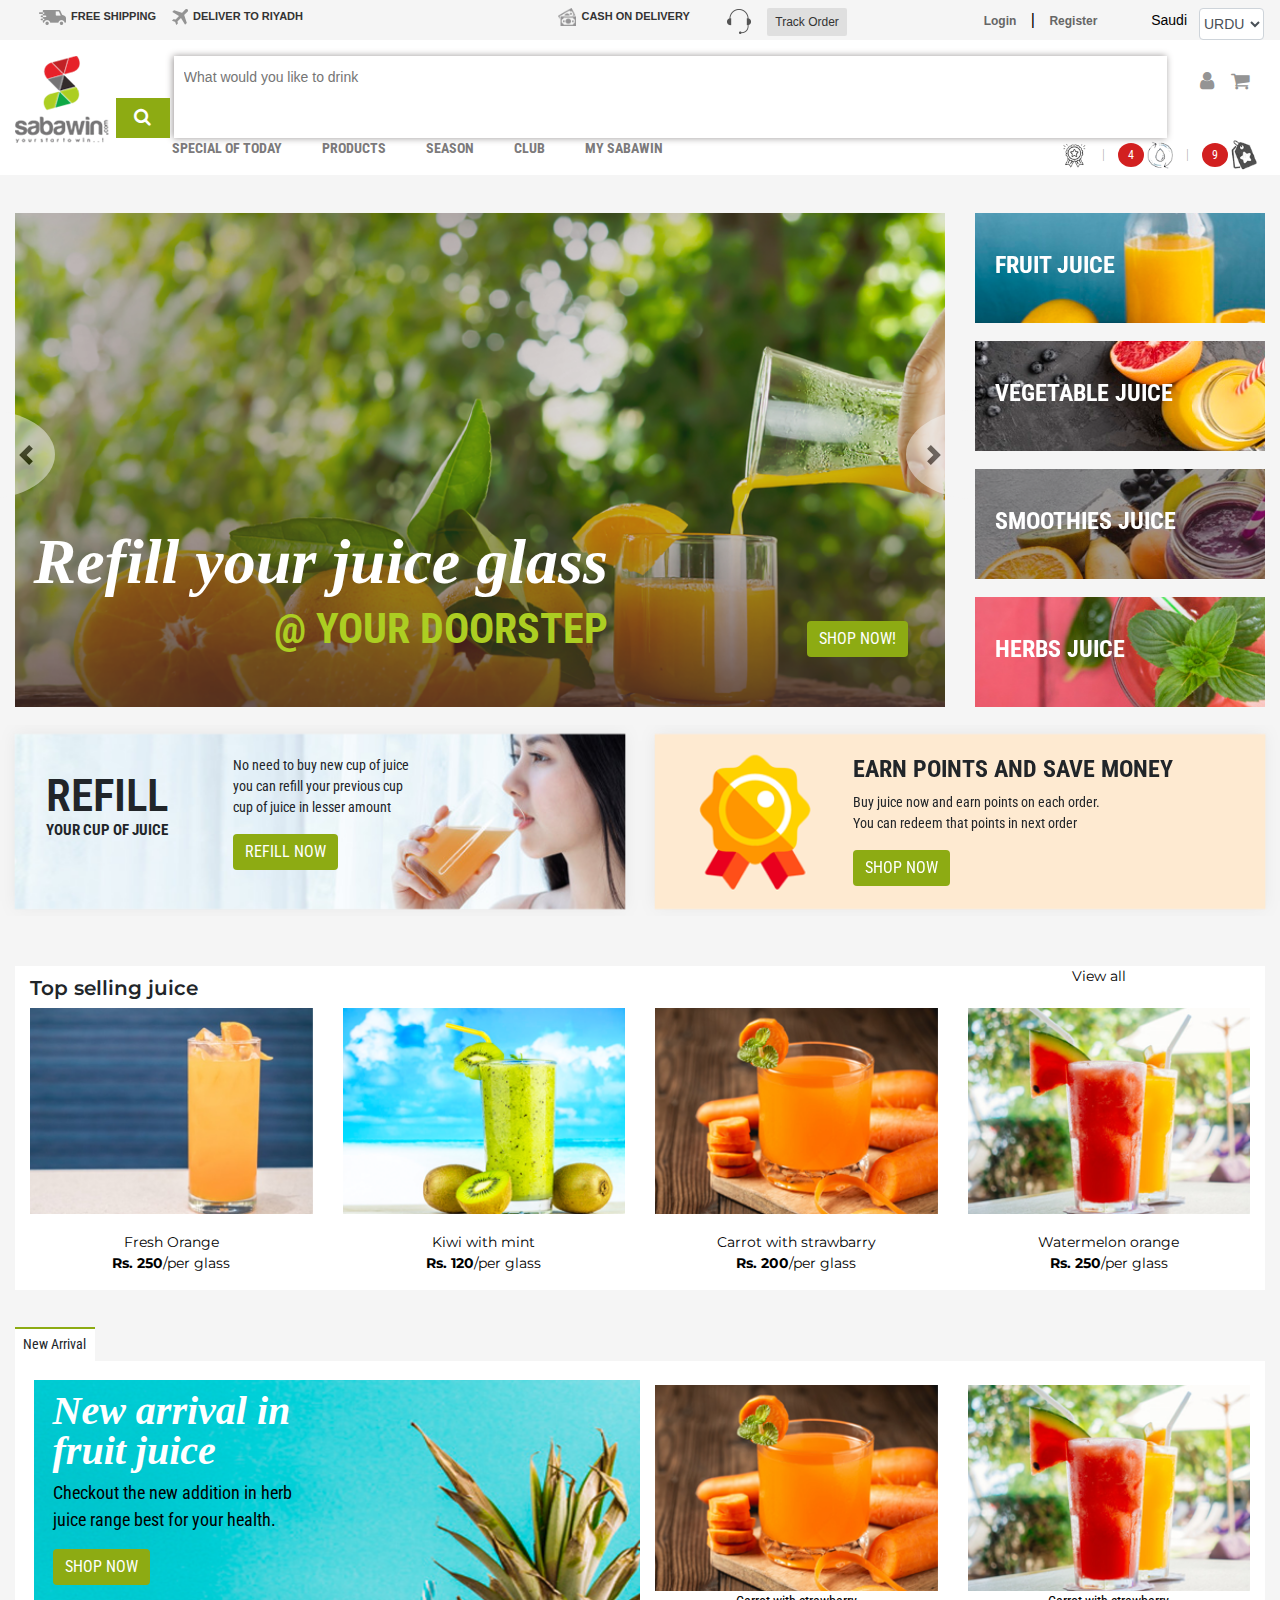
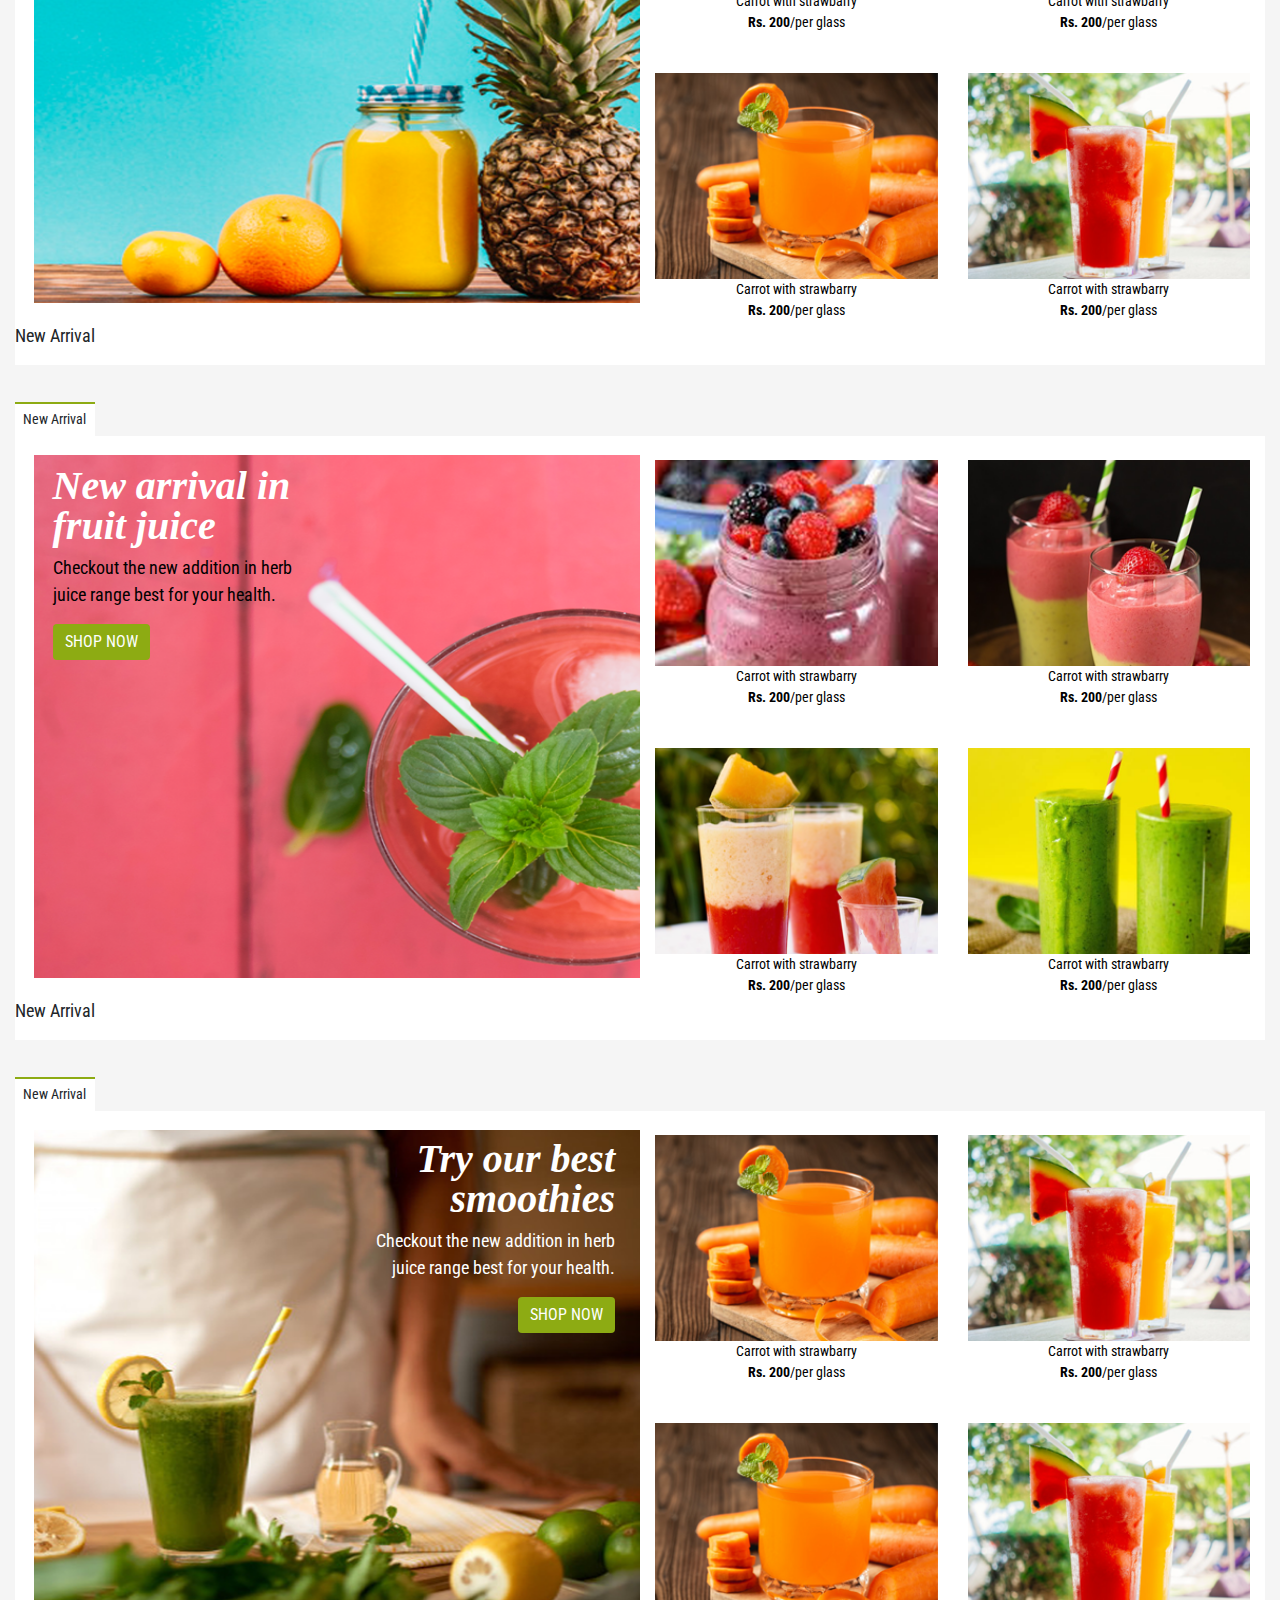
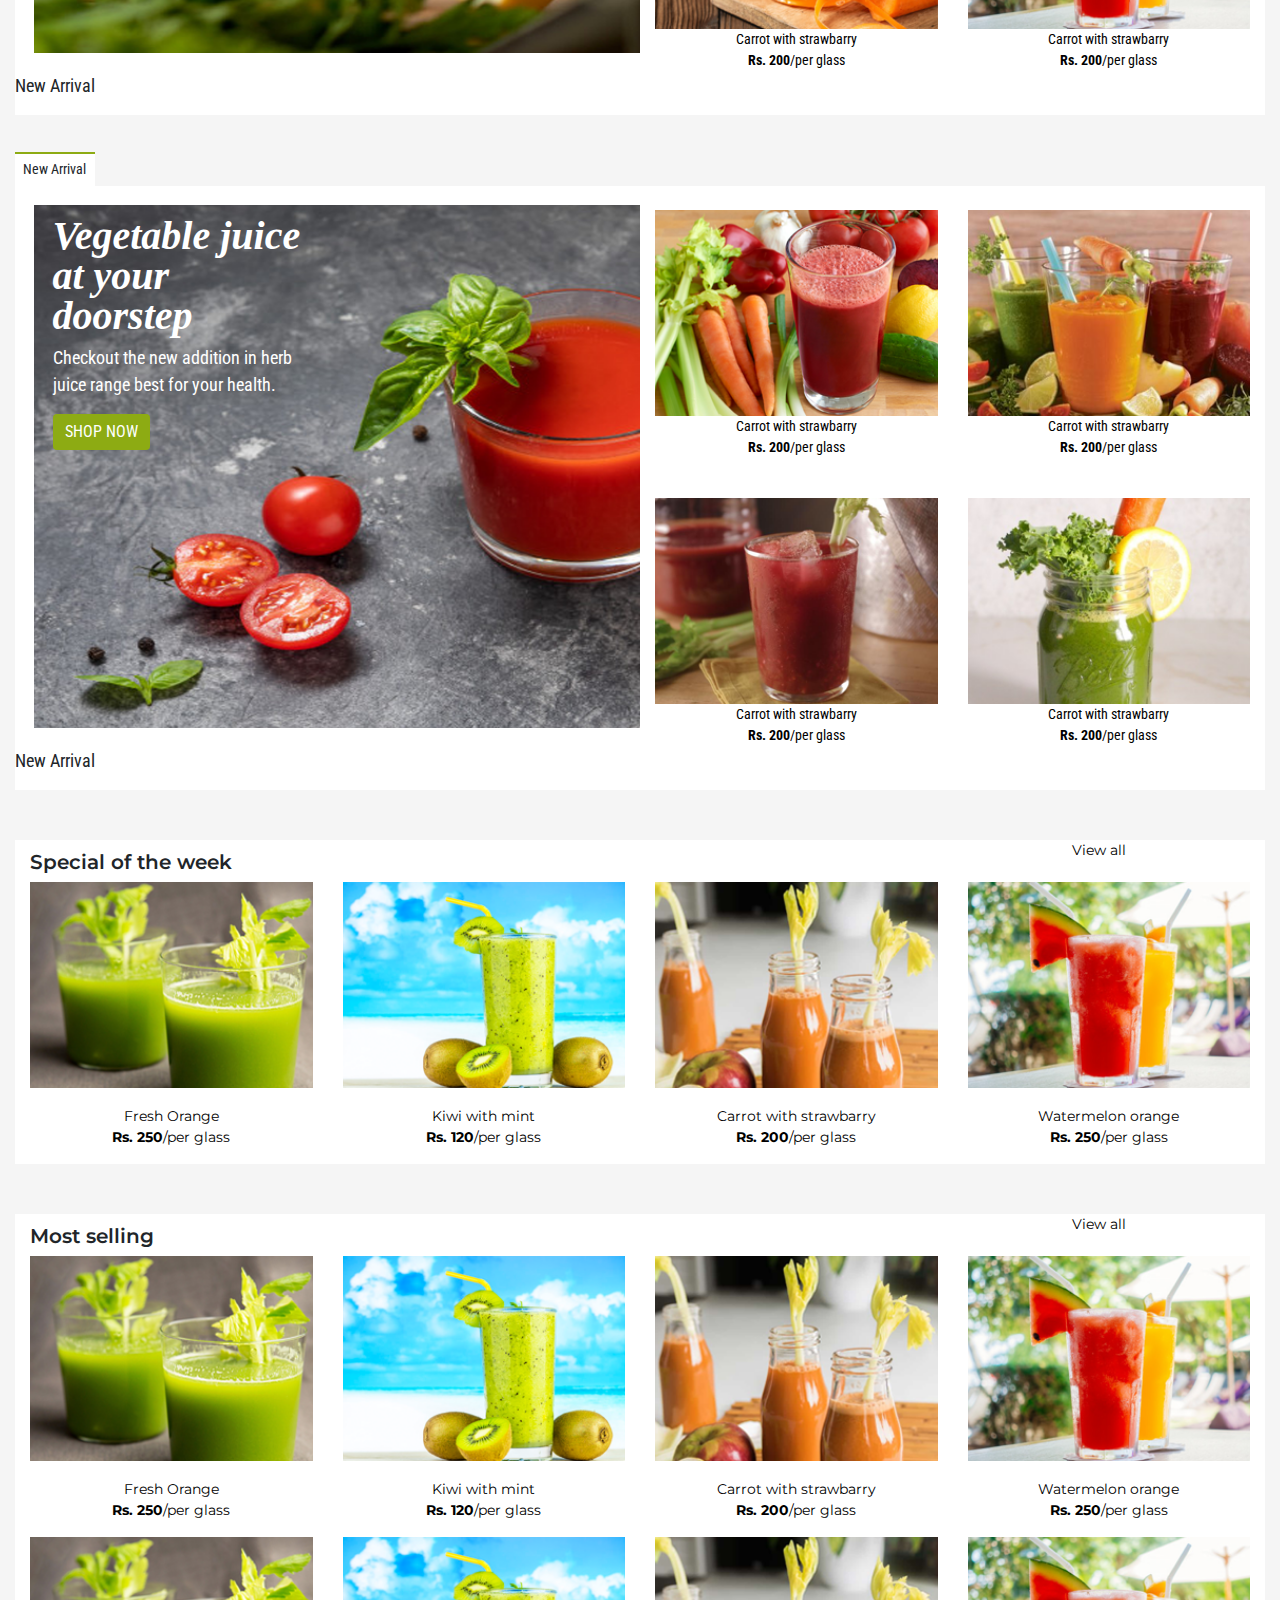
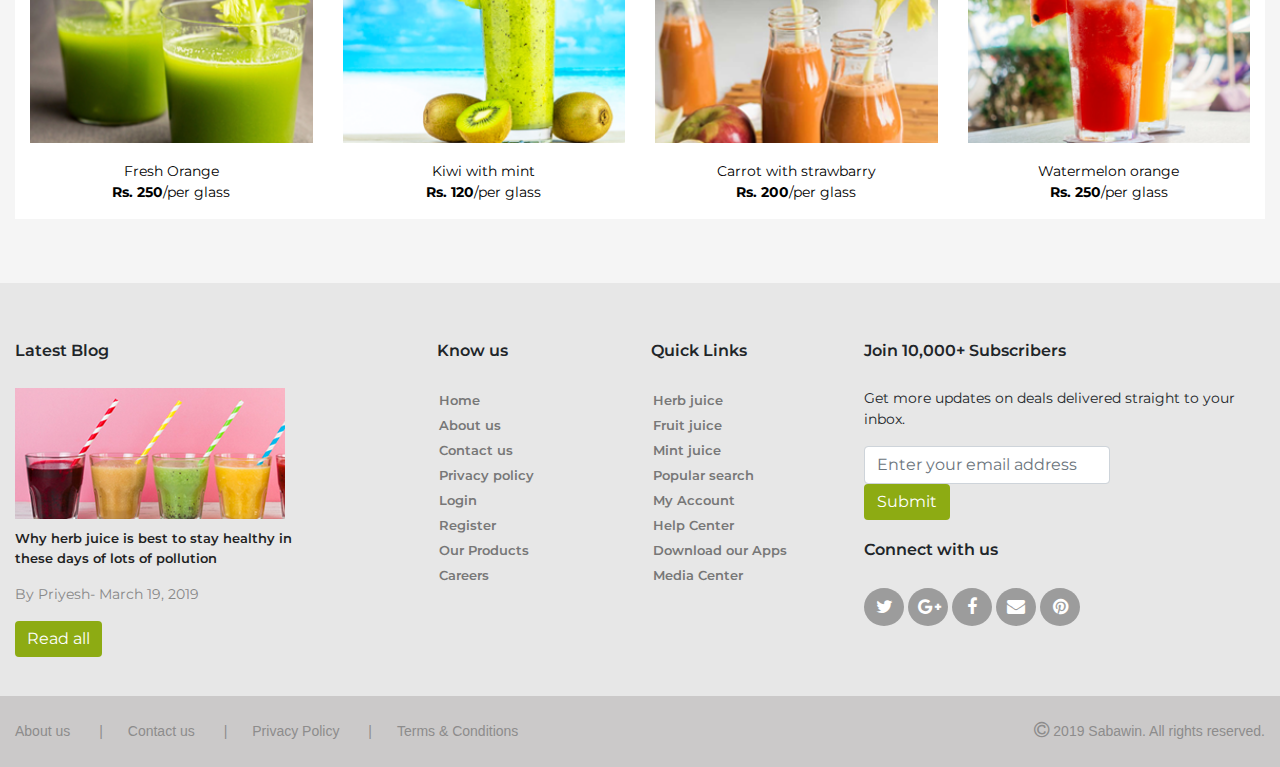
==== commit f8897eac: "changes" ====
--- a/sabawin-changes/index.html
+++ b/sabawin-changes/index.html
@@ -43,7 +43,7 @@
           <div class="d-inline helpline">
             <img class="headset" src="./img/headphones.png" alt="..">
             <div class="trackordbtn d-inline-block">
-              <a href="">Track Order</a>
+              <a href="javascript:void(0)">Track Order</a>
             </div>
           </div>
           <div class="auth-links d-inline-block">
--- a/sabawin-changes/css/style.css
+++ b/sabawin-changes/css/style.css
@@ -537,12 +537,15 @@
   font-weight: 600;
 }
 .top-selling-juice a{
-  float: right; 
+  /*float: right; */
   color: #000;
   padding-top: 20px;
 }
 .top-selling-juice p{
   text-align: center;
+}
+.top-selling-juice .view-all a{
+  float: right;
 }
 /*.new-arrival-1 button:,.new-arrival-1 button:active{
   background-color: #8dab13;  
@@ -575,7 +578,7 @@
   margin:3%;
 }
 .pine-img p{
-  margin-left: 22px;
+  /*margin-left: 22px;*/
   font-size: 18px;
 
 }
@@ -604,6 +607,7 @@
       top: 30px;
     left: 10px;
     color: #fff;
+    margin-left: 2%;
 }
 .fruit-text,.veg-text,.try-text{
   max-width: 46%;
@@ -616,7 +620,7 @@
 }
 .fruit-text p{
   color: #000;
-  padding-top: 8%;
+  /*padding-top: 8%;*/
 }
 
 .fruit-text button,.veg-text button,.try-text button{
@@ -629,6 +633,7 @@
   right: 10px;
   color: #fff;
   text-align: right;
+  padding-top: 2%;
 }
 .footer-1{
  background-color: #e7e7e7;
@@ -1235,7 +1240,7 @@
   padding: 5%;
 }*/
 .cart-side{
-  margin-left: 2%;
+  margin-left: 1%;
   max-width: 56%;
 }
 .checkout-cart{
@@ -1247,6 +1252,55 @@
 .table-head{
   background-color: #e1e1e1;
 }
+.add-quantity{
+  display: flex;
+}
+.quantity1 .add-quantity{
+  border-top: unset !important;
+}
+.numbering{
+  padding: 6px;
+}
+.cssCircle {
+  -webkit-border-radius: 999px;
+  -moz-border-radius: 999px;
+  border-radius: 999px;
+  /*behavior: url(PIE.htc);*/
+  
+  width: 30px;
+  height: 30px;
+  padding: 0px;
+  
+  background: #fff;
+  border: 1px solid #dee2e6;
+  color: #000;
+  text-align: center;
+  -webkit-transition: background 0.2s linear;
+  -moz-transition: background 0.2s linear;
+  -ms-transition: background 0.2s linear;
+  -o-transition: background 0.2s linear;
+  transition: background 0.2s linear;
+  transition: color 0.2s linear;
+  
+  font: 16px;
+}
+
+.cssCircle:hover {
+  /*background: #3F69A0 ;*/
+  cursor: pointer;
+  border: 1px solid #8dab13;
+  color: #8dab13;
+}
+
+.minusSign {
+  line-height: 26px;
+  margin-bottom: 1px;
+}
+
+.plusSign {
+  line-height: 26px;
+}
+
 .slide-bar{
   color: #8dab13;
 }
